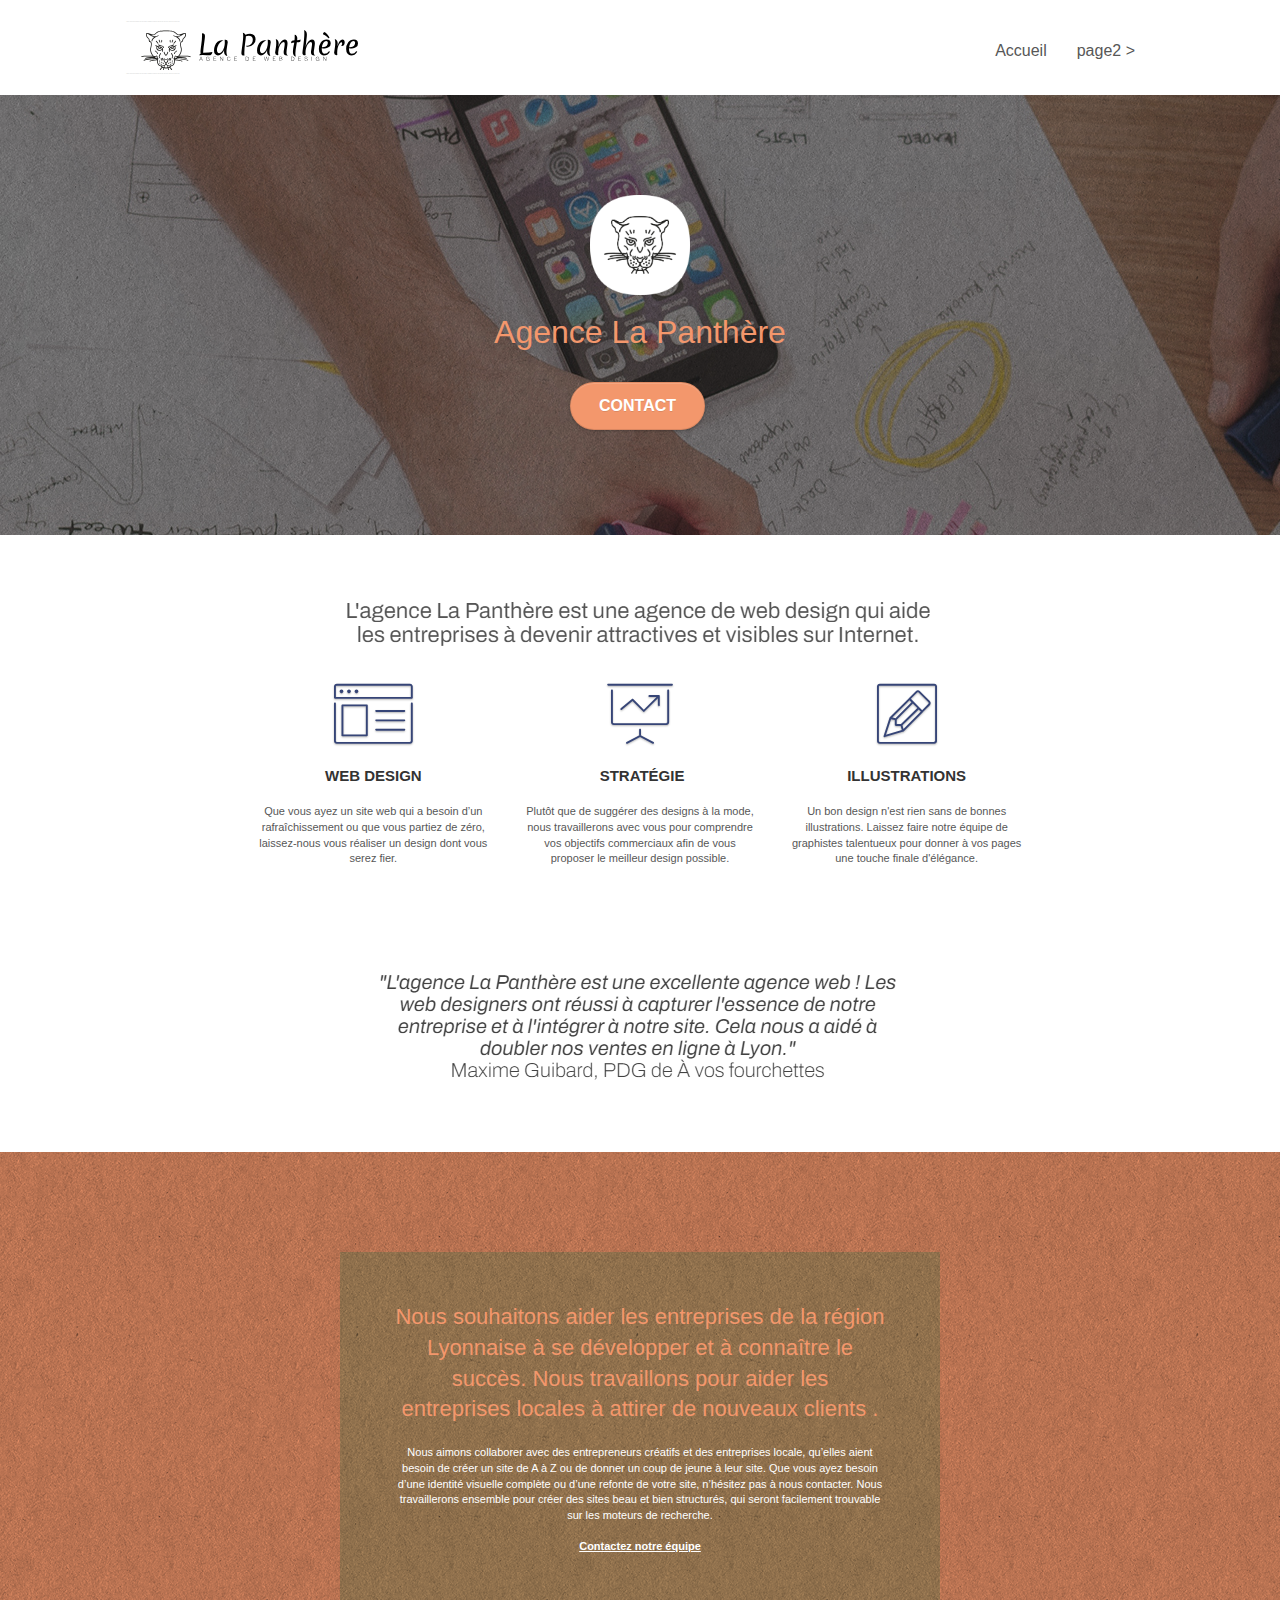
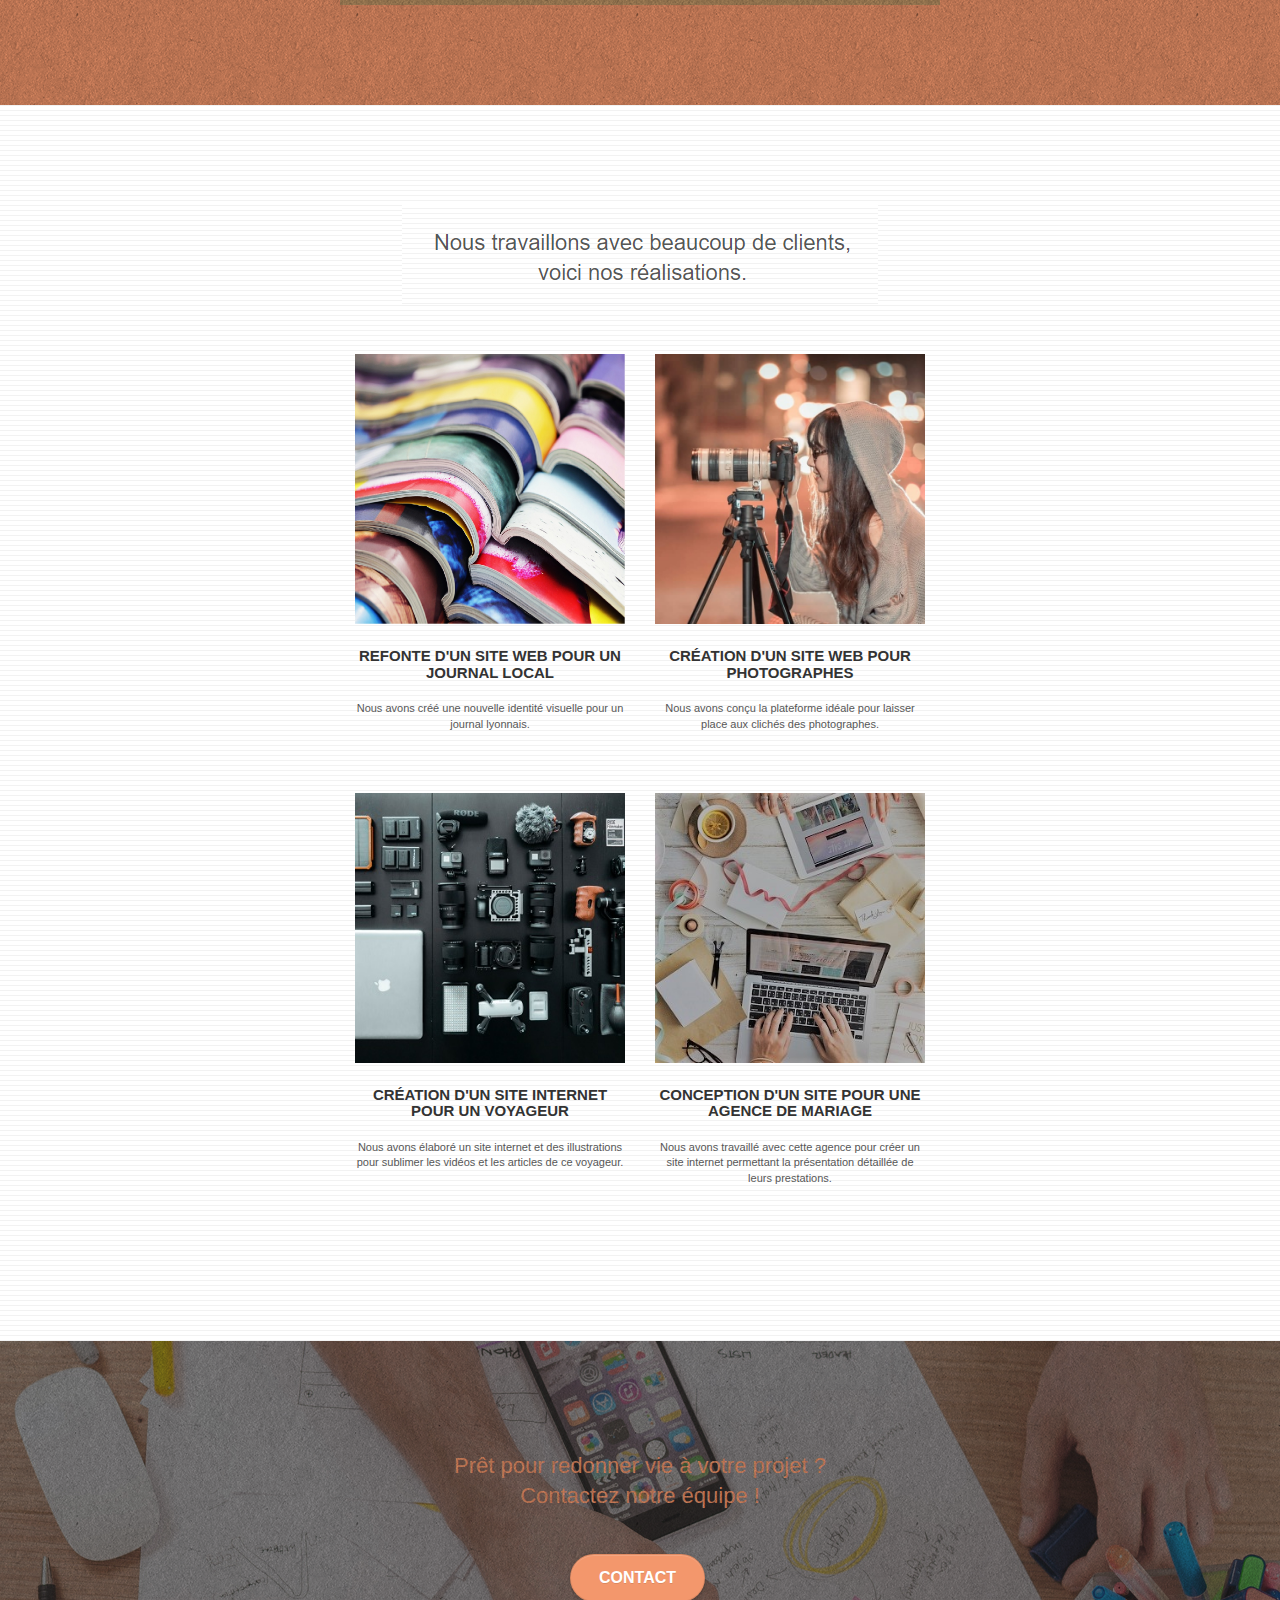
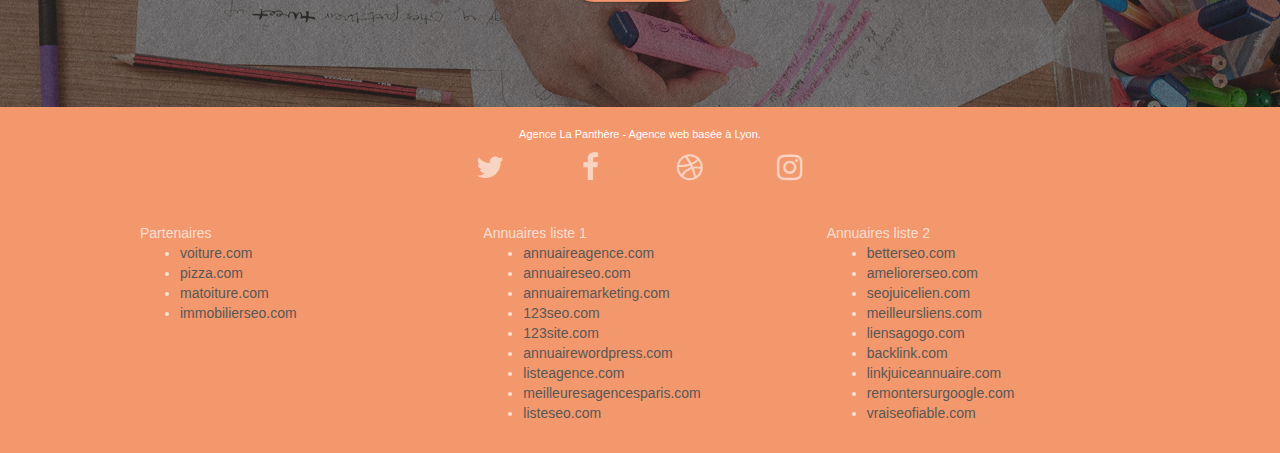
==== index.html @ e2535e60 "first commit" ====
<!doctype html>
<html lang="Default">
<head>
    <meta charset="utf-8">
    <meta name="keywords" content="seo, google, site web, site internet, agence design paris, agence design, agence design,agence design,agence design,agence design,agence design,agence design,agence design,agence design">
    <meta name="description" content="">
    <meta name="viewport" content="width=device-width, initial-scale=1.0, viewport-fit=cover">
    <link rel="shortcut icon" type="image/png" href="favicon.jpg">
    
	<link rel="stylesheet" type="text/css" href="./css/bootstrap.css">
	<link rel="stylesheet" type="text/css" href="style.css">
	<link rel="stylesheet" type="text/css" href="./css/font-awesome.css">
	<link rel="stylesheet" type="text/css" href="./css/et-line.css">
	
    
	<script src="./js/jquery-2.1.0.js"></script>
	<script src="./js/bootstrap.js"></script>
	<script src="./js/blocs.js"></script>
	<script src="./js/jquery.touchSwipe.js" defer></script>
	<script src="./js/gmaps.js"></script>

    <title>.</title>

    
<!-- Analytics -->
 
<!-- Analytics END -->
    
</head>
<body>
<!-- Principal conteneur -->
<div class="page-container">
    
<!-- bloc-0 -->
<div class="bloc bgc-white l-bloc " id="bloc-0">
	<div class="container bloc-sm">

		<nav class="navbar row">
			<div class="navbar-header">
				<div class="keywords" style="color:#cccccc;font-size:1px;">Agence web à paris, stratégie web, web design, illustrations, design de site web, site web, web, internet, site internet, site</div>
				<a class="navbar-brand" href="index.html"><img src="img/agence-la-panthere-monochrome.svg" alt="paris web design logo agence web meilleure agence" height="40" /></a>
				<div class="keywords" style="color:#cccccc;font-size:1px;">Agence web à paris, stratégie web, web design, illustrations, design de site web, site web, web, internet, site internet, site</div>
				<button id="nav-toggle" type="button" class="ui-navbar-toggle navbar-toggle" data-toggle="collapse" data-target=".navbar-1">
					<span class="sr-only">Toggle navigation</span><span class="icon-bar"></span><span class="icon-bar"></span><span class="icon-bar"></span>
				</button>
			</div>
			<div class="collapse navbar-collapse navbar-1 special-dropdown-nav">
				<ul class="site-navigation nav navbar-nav">
					<li>
						<a href="index.html">Accueil</a>
					</li>
					<li>
					</li>
					<li>
						<a href="page2.html">page2 &gt;</a>
					</li>
				</ul>
			</div>
		</nav>
	</div>
</div>
<!-- bloc-0 END -->

<!-- bloc-1-presentation -->
<div class="bloc bgc-dark-slate-blue bg-banniere d-bloc bg-t-edge bloc-bg-texture texture-paper b-parallax" id="bloc-1-hero">
	<div class="container bloc-lg">
		<div class="row tight-width-whitespace">
			<div class="col-sm-12">
				<img src="img/logo.png" class="center-block image-resize-mode" width="100" alt="Agence La Panthère, agence web paris, création logo paris" />
				<h1 class="text-center hero-bloc-text tc-white ">
					Agence La Panthère
				</h1>
				<div class="text-center">
					<a href="page2.html" class="btn btn-lg btn-clean btn-rd cta-hero btn-atomic-tangerine" id="cta-hero">Contact</a>
				</div>
			</div>
		</div>
	</div>
</div>
<!-- bloc-1-presentation END -->

<!-- bloc-2-services -->
<div class="bloc bgc-white l-bloc" id="bloc-2-services">
	<div class="container bloc-md">
		<div class="row">
			<div class="col-sm-12 text-center">
				<img alt="agence web, agence web paris, web design paris, stratégie web" src="img/title.png" />
			</div>
		</div>
		<div class="row voffset-lg med-width-whitespace">
			<div class="col-sm-4">
				<div class="text-center">
					<span class="et-icon-browser sm-shadow icon-dark-slate-blue icons icon-lg"></span>
				</div>
				<h3 class="mg-md text-center">
					Web design
				</h3>
				<p class="text-center ">
					Que vous ayez un site web qui a besoin d&rsquo;un rafraîchissement ou que vous partiez de zéro, laissez-nous vous réaliser un design dont vous serez fier.
				</p>
			</div>
			<div class="col-sm-4">
				<div class="text-center">
					<span class="et-icon-presentation sm-shadow icon-dark-slate-blue icons icon-lg"></span>
				</div>
				<h3 class="mg-md text-center">
					&nbsp;Stratégie
				</h3>
				<p class="text-center ">
					Plutôt que de suggérer des designs à la mode, nous travaillerons avec vous pour comprendre vos objectifs commerciaux afin de vous proposer le meilleur design possible.<br>
				</p>
			</div>
			<div class="col-sm-4">
				<div class="text-center">
					<span class="et-icon-edit sm-shadow icon-dark-slate-blue icons icon-lg"></span>
				</div>
				<h3 class="mg-md text-center">
					Illustrations
				</h3>
				<p class="text-center ">
					Un bon design n'est rien sans de bonnes illustrations. Laissez faire notre équipe de graphistes talentueux pour donner à vos pages une touche finale d'élégance.
				</p>
			</div>
		</div>
		<div class="row voffset-lg voffset">
			<div class="col-xs-12 col-md-8 col-md-offset-2 text-center">
				<img alt="agence web, agence web paris, web design paris, stratégie web" src="img/citation.png" />

			</div>
		</div>
	</div>
</div>
<!-- bloc-2-services END -->

<!-- bloc-3-what-i-do -->
<div class="bloc tc-white bgc-atomic-tangerine bg-presentation d-bloc bloc-bg-texture texture-paper b-parallax" id="bloc-3-what-i-do">
	<div class="container bloc-lg">
		<div class="row tight-width-whitespace black-background">
			<div class="col-sm-12">
				<h2 class="mg-md text-center tc-white">
					Nous souhaitons aider les entreprises de la région Lyonnaise à se développer et à connaître le succès. Nous travaillons pour aider les entreprises locales à attirer de nouveaux clients .<br>
				</h2>
				<p class="text-center white">
					Nous aimons collaborer avec des entrepreneurs créatifs et des entreprises locale, qu’elles aient besoin de créer un site de A à Z ou de donner un coup de jeune à leur site. Que vous ayez besoin d’une identité visuelle complète ou d’une refonte de votre site, n’hésitez pas à nous contacter. Nous travaillerons ensemble pour créer des sites beau et bien structurés, qui seront facilement trouvable sur les moteurs de recherche. <br><br><a class="ltc-white bold-link" href="page2.html">Contactez notre équipe</a><br>
				</p>
			</div>
		</div>
	</div>
</div>
<!-- bloc-3-what-i-do END -->

<!-- bloc-4-portfolio -->
<div class="bloc bgc-white bg-lines-h2-bg bg-repeat l-bloc" id="bloc-4-portfolio">
	<div class="container bloc-lg">
		<div class="row">
			<div class="col-sm-12 text-center">
				<img alt="agence web, agence web paris, web design paris, stratégie web" src="img/title2.png" />
			</div>
		</div>
		<div class="row tight-width-whitespace portfolio-row">
			<div class="col-sm-6">
				<a href="#" data-lightbox="img/1.jpg" data-gallery-id="gallery-1" data-caption="Refonte d'un site web pour un journal local" data-frame="snapshot-lb"><img src="img/1.jpg" alt="paris web design logo agence web meilleure agence et refonte site web journal" class="img-responsive portfolio-thumb" /></a>
				<h3 class="mg-md text-center">
					Refonte d'un site web pour un journal local
				</h3>
				<p class="text-center">
					Nous avons créé une nouvelle identité visuelle pour un journal lyonnais.
				</p>
			</div>
			<div class="col-sm-6">
				<a href="#" data-lightbox="img/2.jpg" data-gallery-id="gallery-1" data-caption="Création d'un site web pour photographes" data-frame="snapshot-lb"><img src="img/2.jpg" class="img-responsive portfolio-thumb" alt="paris web design logo agence web meilleure agence, Création d'un site web pour photographes" /></a>
				<h3 class="mg-md text-center">
					Création d'un site web pour photographes
				</h3>
				<p class="text-center">
					Nous avons conçu la plateforme idéale pour laisser place aux clichés des photographes.
				</p>
			</div>
		</div>
		<div class="row tight-width-whitespace portfolio-row">
			<div class="col-sm-6">
				<a href="#" data-lightbox="img/3.bmp" data-gallery-id="gallery-1" data-caption="Création d'un site internet pour un voyageur" data-frame="snapshot-lb"><img src="img/3.bmp" class="img-responsive portfolio-thumb" alt="paris web design logo agence web meilleure agence, Création d'un site web pour voyageur"/></a>
				<h3 class="mg-md text-center">
					Création d'un site internet pour un voyageur
				</h3>
				<p class="text-center">
					Nous avons élaboré un site internet et des illustrations pour sublimer les vidéos et les articles de ce voyageur.
				</p>
			</div>
			<div class="col-sm-6">
				<a href="#" data-lightbox="img/4.bmp" data-gallery-id="gallery-1" data-caption="Conception d'un site pour une agence de mariage" data-frame="snapshot-lb"><img src="img/4.bmp" class="img-responsive portfolio-thumb" alt="paris web design logo agence web meilleure agence, Création d'un site web pour agence de mariage" /></a>
				<h3 class="mg-md text-center">
					Conception d'un site pour une agence de mariage
				</h3>
				<p class="text-center">
					Nous avons travaillé avec cette agence pour créer un site internet permettant la présentation détaillée de leurs prestations.
				</p>
			</div>
		</div>
	</div>
</div>
<!-- bloc-4-portfolio END -->

<!-- bloc-5-cta -->
<div class="bloc bgc-dark-slate-blue bg-banniere d-bloc bloc-bg-texture texture-paper" id="bloc-5-cta">
	<div class="container bloc-lg">
		<div class="row">
			<h2 class="mg-md text-center tc-white">
				Prêt pour redonner vie à votre projet ?<br>Contactez notre équipe !
			</h2>
			<div class="col-sm-12 text-center">
				<a href="page2.html" class="btn btn-atomic-tangerine btn-clean btn-rd btn-lg cta-hero">Contact</a>
			</div>
		</div>
	</div>
</div>
<!-- bloc-5-cta END -->

<!-- Footer - bloc-8 -->
<div class="bloc bgc-atomic-tangerine d-bloc" id="bloc-8">
	<div class="container bloc-sm">
		<div class="row">
			<div class="col-sm-12">
				<p class="text-center white">
					Agence La Panthère - Agence web basée à Lyon.<br>
				</p>
				<div class="row row-no-gutters social">
					<div class="col-sm-3">
						<div class="text-center">
							<a class="social" href="index.html"><span class="fa fa-twitter icon-md"></span></a>
						</div>
					</div>
					<div class="col-sm-3">
						<div class="text-center">
							<a class="social" href="index.html"><span class="fa fa-facebook icon-md"></span></a>
						</div>
					</div>
					<div class="col-sm-3">
						<div class="text-center">
							<a class="social" href="index.html"><span class="fa fa-dribbble icon-md"></span></a>
						</div>
					</div>
					<div class="col-sm-3">
						<div class="text-center">
							<a class="social" href="index.html"><span class="fa fa-instagram icon-md"></span></a>
						</div>
					</div>
					<div class="keywords" style="color:#F3976C;">Agence web à paris, stratégie web, web design, illustrations, design de site web, site web, web, internet, site internet, site</div>
				</div>
				<div class="row">
					<div class="col-sm-4">
						Partenaires
							<ul>
								<li><a href="voiture.com">voiture.com</a></li>
								<li><a href="pizza.com">pizza.com</a></li>
								<li><a href="matoiture.com">matoiture.com</a></li>
								<li><a href="immobilierseo.com">immobilierseo.com</a></li>
							</ul>		
					</div>
					<div class="col-sm-4">
						Annuaires liste 1
						<ul>
							<li><a href="annuaireagence.com">annuaireagence.com</a></li>
							<li><a href="annuaireseo.com">annuaireseo.com</a></li>
							<li><a href="annuairemarketing.com">annuairemarketing.com</a></li>
							<li><a href="123seoture.com">123seo.com</a></li>
							<li><a href="123site.com">123site.com</a></li>
							<li><a href="annuairewordpress.com">annuairewordpress.com</a></li>
							<li><a href="listeagence.com">listeagence.com</a></li>
							<li><a href="meilleuresagencesparis.com">meilleuresagencesparis.com</a></li>
							<li><a href="listeseo.com">listeseo.com</a></li>
						</ul>
					</div>
					<div class="col-sm-4">
						Annuaires liste 2
						<ul>
							<li><a href="betterseo.com">betterseo.com</a></li>
							<li><a href="ameliorerseo.com">ameliorerseo.com</a></li>
							<li><a href="seojuicelien.com">seojuicelien.com</a></li>
							<li><a href="meilleursliens.com">meilleursliens.com</a></li>
							<li><a href="liensagogo.com">liensagogo.com</a></li>
							<li><a href="backlink.com">backlink.com</a></li>
							<li><a href="linkjuiceannuaire.com">linkjuiceannuaire.com</a></li>
							<li><a href="remontersurgoogle.com">remontersurgoogle.com</a></li>
							<li><a href="vraiseofiable.com">vraiseofiable.com</a></li>
						</ul>
					</div>
				</div>
			</div>
		</div>
	</div>
</div>
<!-- Footer - bloc-8 END -->

</div>
<!-- Principal conteneur END -->
    

</body>
</html>
---- style.css ----
body {
    margin: 0;
    padding: 0;
    background: #FFF;
    overflow-x: hidden;
    -webkit-font-smoothing: antialiased;
    -moz-osx-font-smoothing: grayscale;
}

a,
button {
    transition: all .3s ease-in-out;
    outline: none!important;
}

a:hover {
    text-decoration: none;
    cursor: pointer;
}

#page-loading-blocs-notifaction {
    position: fixed;
    top: 0;
    bottom: 0;
    width: 100%;
    z-index: 100000;
    background: #FFFFFF url("img/pageload-spinner.gif") no-repeat center center;
}

.bloc {
    width: 100%;
    clear: both;
    background: 50% 50% no-repeat;
    padding: 0 50px;
    -webkit-background-size: cover;
    -moz-background-size: cover;
    -o-background-size: cover;
    background-size: cover;
    position: relative;
}

.bloc .container {
    padding-left: 0;
    padding-right: 0;
}

.bloc-lg {
    padding: 100px 50px;
}

.bloc-md {
    padding: 50px;
}

.bloc-sm {
    padding: 20px 50px;
}

.bg-center,
.bg-l-edge,
.bg-r-edge,
.bg-t-edge,
.bg-b-edge,
.bg-tl-edge,
.bg-bl-edge,
.bg-tr-edge,
.bg-br-edge,
.bg-repeat {
    -webkit-background-size: auto!important;
    -moz-background-size: auto!important;
    -o-background-size: auto!important;
    background-size: auto!important;
}

.bg-repeat {
    background: repeat;
}

.bg-t-edge {
    background: top no-repeat;
}

.bloc-bg-texture::before {
    content: "";
    background-size: 2px 2px;
    position: absolute;
    top: 0;
    bottom: 0;
    left: 0;
    right: 0;
}

.texture-paper::before {
    background: url("img/texture-paper.png");
    background-size: 280px 280px;
}

.b-parallax {
    background-attachment: fixed;
}

.d-bloc {
    color: rgba(255, 255, 255, .7);
}

.d-bloc button:hover {
    color: rgba(255, 255, 255, .9);
}

.d-bloc .icon-round,
.d-bloc .icon-square,
.d-bloc .icon-rounded,
.d-bloc .icon-semi-rounded-a,
.d-bloc .icon-semi-rounded-b {
    border-color: rgba(255, 255, 255, .9);
}

.d-bloc .divider-h span {
    border-color: rgba(255, 255, 255, .2);
}

.d-bloc .a-btn,
.d-bloc .navbar a,
.d-bloc .navbar-brand,
.d-bloc a .icon-sm,
.d-bloc a .icon-md,
.d-bloc a .icon-lg,
.d-bloc a .icon-xl,
.d-bloc h1 a,
.d-bloc h2 a,
.d-bloc h3 a,
.d-bloc h4 a,
.d-bloc h5 a,
.d-bloc h6 a,
.d-bloc p a {
    color: rgba(255, 255, 255, .6);
}

.d-bloc .a-btn:hover,
.d-bloc .navbar a:hover,
.d-bloc .navbar-brand:hover,
.d-bloc a:hover .icon-sm,
.d-bloc a:hover .icon-md,
.d-bloc a:hover .icon-lg,
.d-bloc a:hover .icon-xl,
.d-bloc h1 a:hover,
.d-bloc h2 a:hover,
.d-bloc h3 a:hover,
.d-bloc h4 a:hover,
.d-bloc h5 a:hover,
.d-bloc h6 a:hover,
.d-bloc p a:hover {
    color: rgba(255, 255, 255, 1);
}

.d-bloc .navbar-toggle .icon-bar {
    background: rgba(255, 255, 255, 1);
}

.d-bloc .btn-wire,
.d-bloc .btn-wire:hover {
    color: rgba(255, 255, 255, 1);
    border-color: rgba(255, 255, 255, 1);
}

.d-bloc .panel {
    color: rgba(0, 0, 0, .5);
}

.d-bloc .panel button:hover {
    color: rgba(0, 0, 0, .7);
}

.d-bloc .panel icon {
    border-color: rgba(0, 0, 0, .7);
}

.d-bloc .panel .divider-h span {
    border-color: rgba(0, 0, 0, .1);
}

.d-bloc .panel .a-btn {
    color: rgba(0, 0, 0, .6);
}

.d-bloc .panel .a-btn:hover {
    color: rgba(0, 0, 0, 1);
}

.d-bloc .panel .btn-wire,
.d-bloc .panel .btn-wire:hover {
    color: rgba(0, 0, 0, .7);
    border-color: rgba(0, 0, 0, .3);
}

.d-bloc .panel,
.l-bloc {
    color: rgba(0, 0, 0, .5);
}

.d-bloc .panel button:hover,
.l-bloc button:hover {
    color: rgba(0, 0, 0, .7);
}

.l-bloc .icon-round,
.l-bloc .icon-square,
.l-bloc .icon-rounded,
.l-bloc .icon-semi-rounded-a,
.l-bloc .icon-semi-rounded-b {
    border-color: rgba(0, 0, 0, .7);
}

.d-bloc .panel .divider-h span,
.l-bloc .divider-h span {
    border-color: rgba(0, 0, 0, .1);
}

.d-bloc .panel .a-btn,
.l-bloc .a-btn,
.l-bloc .navbar a,
.l-bloc .navbar-brand,
.l-bloc a .icon-sm,
.l-bloc a .icon-md,
.l-bloc a .icon-lg,
.l-bloc a .icon-xl,
.l-bloc h1 a,
.l-bloc h2 a,
.l-bloc h3 a,
.l-bloc h4 a,
.l-bloc h5 a,
.l-bloc h6 a,
.l-bloc p a {
    color: rgba(0, 0, 0, .6);
}

.d-bloc .panel .a-btn:hover,
.l-bloc .a-btn:hover,
.l-bloc .navbar a:hover,
.l-bloc .navbar-brand:hover,
.l-bloc a:hover .icon-sm,
.l-bloc a:hover .icon-md,
.l-bloc a:hover .icon-lg,
.l-bloc a:hover .icon-xl,
.l-bloc h1 a:hover,
.l-bloc h2 a:hover,
.l-bloc h3 a:hover,
.l-bloc h4 a:hover,
.l-bloc h5 a:hover,
.l-bloc h6 a:hover,
.l-bloc p a:hover {
    color: rgba(0, 0, 0, 1);
}

.l-bloc .navbar-toggle .icon-bar {
    color: rgba(0, 0, 0, .6);
}

.d-bloc .panel .btn-wire,
.d-bloc .panel .btn-wire:hover,
.l-bloc .btn-wire,
.l-bloc .btn-wire:hover {
    color: rgba(0, 0, 0, .7);
    border-color: rgba(0, 0, 0, .3);
}

.voffset {
    margin-top: 30px;
}

.voffset-lg {
    margin-top: 80px;
}

.row-no-gutters {
    margin-right: 0;
    margin-left: 0;
}

.row.row-no-gutters > [class^="col-"],
.row.row-no-gutters > [class*=" col-"] {
    padding-right: 0;
    padding-left: 0;
}

#bloc-1-hero h1 {
    font-size: 32px;
}

.navbar {
    margin-bottom: 0;
    z-index: 1;
}

.navbar-brand {
    height: auto;
    padding: 3px 15px;
    font-size: 25px;
    font-weight: normal;
    font-weight: 600;
    line-height: 44px;
}

.navbar-brand img {
    max-height: 200px;
    margin: 0 5px 0 0;
    display: inline;
}

.navbar-brand img[src$=svg] {
    min-width: 100px;
}

.nav-center .navbar-brand img {
    margin: 0;
}

.navbar .nav {
    padding-top: 2px;
    margin-right: -16px;
    float: right;
    z-index: 1;
}

.nav > li {
    float: left;
    margin-top: 4px;
    font-size: 16px;
}

.navbar-nav .open .dropdown-menu > li > a {
    text-align: inherit;
}

.nav > li a:hover,
.nav > li a:focus {
    background: transparent;
}

.navbar-toggle {
    margin: 10px 10px 0 0;
    border: 0px;
}

.navbar-toggle:hover {
    background: transparent!important;
}

.navbar-toggle .icon-bar {
    background-color: rgba(0, 0, 0, .5);
    width: 26px;
}

.nav-invert .navbar .nav {
    float: left;
}

.nav-invert .navbar-header,
.nav-invert .navbar-brand {
    float: right;
    position: relative;
    z-index: 2;
}

@media (min-width: 768px) {
    .site-navigation {
        position: absolute;
        top: 50%;
        right: 20px;
        transform: translate(0, -50%);
        -webkit-transform: translateY(-50%);
    }
    .nav > li .dropdown-menu a,
    .nav > li .dropdown-menu a:hover {
        color: #484848;
    }
    .nav-invert .site-navigation {
        left: 0;
        right: 0;
    }
    .nav-center {
        text-align: center;
    }
    .nav-center .navbar-header {
        width: 100%;
    }
    .nav-center .navbar-header,
    .nav-center .navbar-brand,
    .nav-center .nav > li {
        float: none;
        display: inline-block;
    }
    .nav-center .site-navigation {
        position: relative;
        width: 100%;
        right: 0;
        margin-right: 0px;
        margin-top: 20px;
    }
    .nav-center.mini-nav .navbar-toggle {
        float: none;
        margin: 10px auto 0;
    }
}

.nav > li > .dropdown a {
    background: none!important;
    display: block;
    padding: 14px 15px;
}

nav .caret {
    margin: 0 5px;
}

.dropdown-menu .dropdown-menu {
    top: -8px;
    left: 100%;
}

.dropdown-menu .dropmenu-flow-right {
    top: 100%;
    left: 0;
    margin-left: -1px;
    border-top-left-radius: 0;
    border-top-right-radius: 0;
}

.dropdown-menu .dropdown span {
    border: 4px solid black;
    border-top-color: transparent;
    border-right-color: transparent;
    border-bottom-color: transparent;
    margin: 6px -5px 0 0!important;
    float: right;
}

.mg-md {
    margin-top: 10px;
    margin-bottom: 20px;
}

.mg-lg {
    margin-top: 10px;
    margin-bottom: 40px;
}

.btn {
    margin: 0 5px 5px 0;
}

.btn.pull-right {
    margin: 0 0 5px 5px;
}

.btn-d,
.btn-d:hover,
.btn-d:focus {
    color: #FFF;
    background: rgba(0, 0, 0, .3);
}

button {
    outline: none!important;
}

.btn-rd {
    border-radius: 40px;
}

.btn-clean {
    border: 1px solid rgba(0, 0, 0, .08);
    border-bottom-color: rgba(0, 0, 0, .1);
    text-shadow: 0 1px 0 rgba(0, 0, 1, .1);
    box-shadow: 0 1px 3px rgba(0, 0, 1, .25), inset 0 1px 0 0 rgba(255, 255, 255, .15);
}

.icon-md {
    font-size: 30px!important;
}

.icon-lg {
    font-size: 60px!important;
}

.sm-shadow {
    text-shadow: 0 1px 2px rgba(0, 0, 0, .3);
}

.panel-sq,
.panel-sq .panel-heading,
.panel-sq .panel-footer {
    border-radius: 0;
}

.panel-rd {
    border-radius: 30px;
}

.panel-rd .panel-heading {
    border-radius: 29px 29px 0 0;
}

.panel-rd .panel-footer {
    border-radius: 0 0 29px 29px;
}

.form-control {
    border-color: rgba(0, 0, 0, .1);
    box-shadow: none;
}

.scrollToTop {
    width: 40px;
    height: 40px;
    position: fixed;
    bottom: 20px;
    right: 20px;
    opacity: 0;
    z-index: 500;
    transition: all .3s ease-in-out;
}

.scrollToTop span {
    margin-top: 6px;
}

.showScrollTop {
    font-size: 14px;
    opacity: 1;
}

a[data-lightbox] {
    position: relative;
    display: block;
    text-align: center;
}

a[data-lightbox]:hover::before {
    content: "+";
    font-family: "HelveticaNeue-Light", "Helvetica Neue Light", "Helvetica Neue", Helvetica, Arial;
    font-size: 32px;
    width: 50px;
    height: 50px;
    margin-left: -25px;
    border-radius: 50%;
    background: rgba(0, 0, 0, .6);
    color: #FFF;
    font-weight: 100;
    z-index: 1;
    position: absolute;
    top: 50%;
    transform: translateY(-50%);
    -webkit-transform: translateY(-50%);
}

a[data-lightbox]:hover img {
    opacity: 0.6;
    -webkit-animation-fill-mode: none;
    animation-fill-mode: none;
}

#lightbox-modal {
    display: flex;
    align-items: center;
}

#lightbox-modal .modal-dialog {
    width: 90%;
    max-width: 900px;
    margin: 0 auto 0;
}

#lightbox-modal .modal-dialog img {
    max-height: 90vh;
    margin: 0 auto;
}

.lightbox-caption {
    padding: 20px;
    color: #FFF;
    background: rgba(0, 0, 0, .5);
    position: absolute;
    left: 15px;
    right: 15px;
    bottom: 5px;
}

.close-lightbox {
    color: #FFF;
    font-size: 30px;
    position: absolute;
    top: 20px;
    right: 20px;
    z-index: 20;
    background: rgba(0, 0, 0, .5);
    border: none;
    line-height: 30px;
    padding: 0 9px 5px;
    opacity: 0.3;
}

.close-lightbox:hover,
.next-lightbox:hover,
.prev-lightbox:hover {
    opacity: 1.0;
    color: #FFF;
}

.next-lightbox,
.prev-lightbox {
    font-size: 20px;
    color: rgba(255, 255, 255, .9);
    background: rgba(0, 0, 0, .5);
    transition: all .2s ease-in-out;
    position: absolute;
    top: 45%;
    z-index: 1;
    opacity: 0.4;
}

.next-lightbox {
    padding: 6px 8px 1px 13px;
    right: 25px;
}

.prev-lightbox {
    padding: 6px 13px 1px 10px;
    left: 25px;
}

.snapshot-lb .modal-body {
    padding-bottom: 45px;
}

.snapshot-lb .lightbox-caption {
    padding: 0;
    color: rgba(0, 0, 0, .5);
    background: none;
}

h1,
h2,
h3,
h4,
h5,
h6,
p,
label,
.btn,
a {
    font-family: "helvetica";
    font-weight: 400;
    color: #575757!important;
}

.container {
    max-width: 1000px;
}

.hero-bloc-text {
    font-size: 38px;
}

.hero-bloc-text-sub {
    font-size: 36px;
}

.statement-bloc-text {
    line-height: 26px;
    font-style: italic;
    font-size: 20px;
    text-align: center;
    font-weight: lighter;
    max-width: 520px;
    margin: auto auto auto auto;
}

p {
    font-size: 11px;
}

.tight-width-whitespace {
    max-width: 600px;
    margin: auto auto auto auto;
}

.h1 {
    font-size: 20px;
    font-family: "Open Sans";
}

.cta-hero {
    margin-top: 22px;
    color: #FFFFFF!important;
    text-transform: uppercase;
    padding: 12px 28px 12px 28px;
    font-size: 16px;
    font-weight: 700;
}

.social {
    max-width: 400px;
    margin: auto auto auto auto;
}

h2 {
    font-size: 22px;
    line-height: 1.4em;
}

h3 {
    font-size: 15px;
    text-transform: uppercase;
    font-weight: 700;
    color: #333333!important;
}

.med-width-whitespace {
    max-width: 800px;
    margin: auto auto auto auto;
    box-shadow: 0px 0px 0px #000000;
}

h1 {
    color: #333333!important;
}

h4 {
    color: #333333!important;
}

.icons {
    margin-bottom: 14px;
    margin-top: 24px;
}

.white {
    color: #FFFFFF!important;
}

.portfolio-thumb {
    margin-bottom: 24px;
}

.portfolio-row {
    margin-bottom: 44px;
    margin-top: 50px;
}

.avatar {
    box-shadow: 0px 4px 9px rgba(0, 0, 0, 0.3);
}

.black-background {
    background-color: rgba(165, 147, 99, 0.7);
    padding: 40px 40px 40px 40px;
}

.bold-link {
    font-weight: 900;
    text-decoration: underline!important;
}

.bgc-white {
    background-color: #FFFFFF;
}

.bgc-dark-slate-blue {
    background-color: #364577;
}

.bgc-atomic-tangerine {
    background-color: #F3976C;
}

.tc-white {
    color: #F3976C!important;
}

.btn-atomic-tangerine {
    background: #F3976C;
    color: #FFFFFF!important;
}

.btn-atomic-tangerine:hover {
    background: #c27956!important;
    color: #FFFFFF!important;
}

.ltc-white {
    color: #FFFFFF!important;
}

.ltc-white:hover {
    color: #cccccc!important;
}

.ltc-atomic-tangerine {
    color: #F3976C!important;
}

.ltc-atomic-tangerine:hover {
    color: #c27956!important;
}

.icon-dark-slate-blue {
    color: #364577!important;
    border-color: #364577!important;
}

.bg-dots-bg {
    background-image: url("img/dots-bg.png");
}

.bg-lines-h2-bg {
    background-image: url("img/lines-h2-bg.png");
}

.bg-banniere {
    background-image: url("img/agence-la-panthere.jpg");
}

.bg-presentation {
    background-image: url("img/image-de-presentation.bmp");
}

@media (max-width: 1024px) {
    .bloc {
        padding-left: 20px;
        padding-right: 20px;
    }
    .bloc.full-width-bloc,
    .bloc-tile-2.full-width-bloc .container,
    .bloc-tile-3.full-width-bloc .container,
    .bloc-tile-4.full-width-bloc .container {
        padding-left: 0;
        padding-right: 0;
    }
}

@media (max-width: 992px) and (min-width: 768px) {
    .navbar .nav {
        max-width: 80%
    }
    .nav-center.navbar .nav {
        max-width: 100%
    }
}

@media only screen and (min-device-width: 768px) and (max-device-width: 1024px) and (orientation: landscape) {
    .b-parallax {
        background-attachment: scroll;
    }
}

@media only screen and (min-device-width: 1024px) and (max-device-width: 1366px) and (-webkit-min-device-pixel-ratio: 1.5) {
    .b-parallax {
        background-attachment: scroll;
    }
}

@media (max-width: 991px) {
    .container {
        width: 100%;
    }
    .b-parallax {
        background-attachment: scroll;
    }
    .page-container,
    #hero-bloc {
        overflow-x: hidden;
        position: relative;
    }
    .bloc {
        padding-left: constant(safe-area-inset-left);
        padding-right: constant(safe-area-inset-right);
    }
    .bloc-group,
    .bloc-group .bloc {
        display: block;
        width: 100%;
    }
    .bloc-fill-screen .fill-bloc-top-edge,
    .bloc-fill-screen .fill-bloc-bottom-edge {
        padding: 0 20px;
        padding-left: constant(safe-area-inset-left);
        padding-right: constant(safe-area-inset-right);
    }
}

@media (max-width: 767px) {
    .page-container {
        overflow-x: hidden;
        position: relative;
    }
    h1,
    h2,
    h3,
    h4,
    h5,
    h6,
    p,
    #disqus_thread {
        padding-left: 10px!important;
        padding-right: 10px!important;
    }
    .b-parallax {
        background-attachment: scroll;
    }
    .navbar .nav {
        padding-top: 0;
        border-top: 1px solid rgba(0, 0, 0, .2);
        float: none!important;
    }
    .navbar.row {
        margin-left: 0;
        margin-right: 0;
    }
    .site-navigation {
        position: inherit;
        transform: none;
        -webkit-transform: none;
        -ms-transform: none;
    }
    .nav > li {
        margin-top: 0;
        border-bottom: 1px solid rgba(0, 0, 0, .1);
        background: rgba(0, 0, 0, .05);
        text-align: left;
        padding-left: 15px;
        width: 100%;
    }
    .nav > li:hover {
        background: rgba(0, 0, 0, .08);
    }
    .dropdown .dropdown a .caret {
        float: none;
        margin: 5px 0 0 10px!important;
        border: 4px solid black;
        border-bottom-color: transparent;
        border-right-color: transparent;
        border-left-color: transparent;
    }
    #hero-bloc .navbar .nav {
        background: rgba(0, 0, 0, .8);
    }
    #hero-bloc .navbar .nav a {
        color: rgba(255, 255, 255, .6);
    }
    .hero {
        padding: 50px 0;
    }
    .hero-nav {
        left: -1px;
        right: -1px;
    }
    .navbar-collapse {
        padding: 0;
        overflow-x: hidden;
        -webkit-box-shadow: none;
        box-shadow: none;
    }
    .navbar-brand img {
        max-height: 40px;
        width: auto;
    }
    .nav-invert .navbar-header {
        float: none;
        width: 100%;
    }
    .nav-invert .navbar-toggle {
        float: left;
        margin-left: 10px;
    }
    .bloc {
        padding-left: 0;
        padding-right: 0;
    }
    .bloc-xxl,
    .bloc-xl,
    .bloc-lg {
        padding: 40px 0;
    }
    .bloc-sm,
    .bloc-md {
        padding-left: 0;
        padding-right: 0;
    }
    .bloc-tile-2 .container,
    .bloc-tile-3 .container,
    .bloc-tile-4 .container,
    .bloc-fill-screen .fill-bloc-top-edge,
    .bloc-fill-screen .fill-bloc-bottom-edge {
        padding-left: 0;
        padding-right: 0;
    }
    .a-block {
        padding: 0 10px;
    }
    .btn-dwn {
        display: none;
    }
    .voffset {
        margin-top: 5px;
    }
    .voffset-md {
        margin-top: 20px;
    }
    .voffset-lg {
        margin-top: 30px;
    }
    form {
        padding: 5px;
    }
    .close-lightbox {
        display: inline-block;
    }
    .blocsapp-device-iphone5 {
        background-size: 216px 425px;
        padding-top: 60px;
        width: 216px;
        height: 425px;
    }
    .blocsapp-device-iphone5 img {
        width: 180px;
        height: 320px;
    }
}

@media (max-width: 400px) {
    .bloc {
        padding-left: 0;
        padding-right: 0;
    }
}

@media (max-width: 767px) {
    .bloc-mob-center-text {
        text-align: center;
    }
}
---- css/et-line.css ----
@font-face {
    font-family: et-line;
    src: url(../fonts/et-line.eot);
    src: url(../fonts/et-line.eot?#iefix) format('embedded-opentype'), url(../fonts/et-line.woff) format('woff'), url(../fonts/et-line.ttf) format('truetype'), url(../fonts/et-line.svg#et-line) format('svg');
    font-weight: 400;
    font-style: normal
}

.et-icon-adjustments,
.et-icon-alarmclock,
.et-icon-anchor,
.et-icon-aperture,
.et-icon-attachment,
.et-icon-bargraph,
.et-icon-basket,
.et-icon-beaker,
.et-icon-bike,
.et-icon-book-open,
.et-icon-briefcase,
.et-icon-browser,
.et-icon-calendar,
.et-icon-camera,
.et-icon-caution,
.et-icon-chat,
.et-icon-circle-compass,
.et-icon-clipboard,
.et-icon-clock,
.et-icon-cloud,
.et-icon-compass,
.et-icon-desktop,
.et-icon-dial,
.et-icon-document,
.et-icon-documents,
.et-icon-download,
.et-icon-dribbble,
.et-icon-edit,
.et-icon-envelope,
.et-icon-expand,
.et-icon-facebook,
.et-icon-flag,
.et-icon-focus,
.et-icon-gears,
.et-icon-genius,
.et-icon-gift,
.et-icon-global,
.et-icon-globe,
.et-icon-googleplus,
.et-icon-grid,
.et-icon-happy,
.et-icon-hazardous,
.et-icon-heart,
.et-icon-hotairballoon,
.et-icon-hourglass,
.et-icon-key,
.et-icon-laptop,
.et-icon-layers,
.et-icon-lifesaver,
.et-icon-lightbulb,
.et-icon-linegraph,
.et-icon-linkedin,
.et-icon-lock,
.et-icon-magnifying-glass,
.et-icon-map,
.et-icon-map-pin,
.et-icon-megaphone,
.et-icon-mic,
.et-icon-mobile,
.et-icon-newspaper,
.et-icon-notebook,
.et-icon-paintbrush,
.et-icon-paperclip,
.et-icon-pencil,
.et-icon-phone,
.et-icon-picture,
.et-icon-pictures,
.et-icon-piechart,
.et-icon-presentation,
.et-icon-pricetags,
.et-icon-printer,
.et-icon-profile-female,
.et-icon-profile-male,
.et-icon-puzzle,
.et-icon-quote,
.et-icon-recycle,
.et-icon-refresh,
.et-icon-ribbon,
.et-icon-rss,
.et-icon-sad,
.et-icon-scissors,
.et-icon-scope,
.et-icon-search,
.et-icon-shield,
.et-icon-speedometer,
.et-icon-strategy,
.et-icon-streetsign,
.et-icon-tablet,
.et-icon-target,
.et-icon-telescope,
.et-icon-toolbox,
.et-icon-tools,
.et-icon-tools-2,
.et-icon-trophy,
.et-icon-tumblr,
.et-icon-twitter,
.et-icon-upload,
.et-icon-video,
.et-icon-wallet,
.et-icon-wine {
    font-family: et-line;
    speak: none;
    font-style: normal;
    font-weight: 400;
    font-variant: normal;
    text-transform: none;
    line-height: 1;
    -webkit-font-smoothing: antialiased;
    -moz-osx-font-smoothing: grayscale;
    display: inline-block
}

.et-icon-mobile:before {
    content: "\e000"
}

.et-icon-laptop:before {
    content: "\e001"
}

.et-icon-desktop:before {
    content: "\e002"
}

.et-icon-tablet:before {
    content: "\e003"
}

.et-icon-phone:before {
    content: "\e004"
}

.et-icon-document:before {
    content: "\e005"
}

.et-icon-documents:before {
    content: "\e006"
}

.et-icon-search:before {
    content: "\e007"
}

.et-icon-clipboard:before {
    content: "\e008"
}

.et-icon-newspaper:before {
    content: "\e009"
}

.et-icon-notebook:before {
    content: "\e00a"
}

.et-icon-book-open:before {
    content: "\e00b"
}

.et-icon-browser:before {
    content: "\e00c"
}

.et-icon-calendar:before {
    content: "\e00d"
}

.et-icon-presentation:before {
    content: "\e00e"
}

.et-icon-picture:before {
    content: "\e00f"
}

.et-icon-pictures:before {
    content: "\e010"
}

.et-icon-video:before {
    content: "\e011"
}

.et-icon-camera:before {
    content: "\e012"
}

.et-icon-printer:before {
    content: "\e013"
}

.et-icon-toolbox:before {
    content: "\e014"
}

.et-icon-briefcase:before {
    content: "\e015"
}

.et-icon-wallet:before {
    content: "\e016"
}

.et-icon-gift:before {
    content: "\e017"
}

.et-icon-bargraph:before {
    content: "\e018"
}

.et-icon-grid:before {
    content: "\e019"
}

.et-icon-expand:before {
    content: "\e01a"
}

.et-icon-focus:before {
    content: "\e01b"
}

.et-icon-edit:before {
    content: "\e01c"
}

.et-icon-adjustments:before {
    content: "\e01d"
}

.et-icon-ribbon:before {
    content: "\e01e"
}

.et-icon-hourglass:before {
    content: "\e01f"
}

.et-icon-lock:before {
    content: "\e020"
}

.et-icon-megaphone:before {
    content: "\e021"
}

.et-icon-shield:before {
    content: "\e022"
}

.et-icon-trophy:before {
    content: "\e023"
}

.et-icon-flag:before {
    content: "\e024"
}

.et-icon-map:before {
    content: "\e025"
}

.et-icon-puzzle:before {
    content: "\e026"
}

.et-icon-basket:before {
    content: "\e027"
}

.et-icon-envelope:before {
    content: "\e028"
}

.et-icon-streetsign:before {
    content: "\e029"
}

.et-icon-telescope:before {
    content: "\e02a"
}

.et-icon-gears:before {
    content: "\e02b"
}

.et-icon-key:before {
    content: "\e02c"
}

.et-icon-paperclip:before {
    content: "\e02d"
}

.et-icon-attachment:before {
    content: "\e02e"
}

.et-icon-pricetags:before {
    content: "\e02f"
}

.et-icon-lightbulb:before {
    content: "\e030"
}

.et-icon-layers:before {
    content: "\e031"
}

.et-icon-pencil:before {
    content: "\e032"
}

.et-icon-tools:before {
    content: "\e033"
}

.et-icon-tools-2:before {
    content: "\e034"
}

.et-icon-scissors:before {
    content: "\e035"
}

.et-icon-paintbrush:before {
    content: "\e036"
}

.et-icon-magnifying-glass:before {
    content: "\e037"
}

.et-icon-circle-compass:before {
    content: "\e038"
}

.et-icon-linegraph:before {
    content: "\e039"
}

.et-icon-mic:before {
    content: "\e03a"
}

.et-icon-strategy:before {
    content: "\e03b"
}

.et-icon-beaker:before {
    content: "\e03c"
}

.et-icon-caution:before {
    content: "\e03d"
}

.et-icon-recycle:before {
    content: "\e03e"
}

.et-icon-anchor:before {
    content: "\e03f"
}

.et-icon-profile-male:before {
    content: "\e040"
}

.et-icon-profile-female:before {
    content: "\e041"
}

.et-icon-bike:before {
    content: "\e042"
}

.et-icon-wine:before {
    content: "\e043"
}

.et-icon-hotairballoon:before {
    content: "\e044"
}

.et-icon-globe:before {
    content: "\e045"
}

.et-icon-genius:before {
    content: "\e046"
}

.et-icon-map-pin:before {
    content: "\e047"
}

.et-icon-dial:before {
    content: "\e048"
}

.et-icon-chat:before {
    content: "\e049"
}

.et-icon-heart:before {
    content: "\e04a"
}

.et-icon-cloud:before {
    content: "\e04b"
}

.et-icon-upload:before {
    content: "\e04c"
}

.et-icon-download:before {
    content: "\e04d"
}

.et-icon-target:before {
    content: "\e04e"
}

.et-icon-hazardous:before {
    content: "\e04f"
}

.et-icon-piechart:before {
    content: "\e050"
}

.et-icon-speedometer:before {
    content: "\e051"
}

.et-icon-global:before {
    content: "\e052"
}

.et-icon-compass:before {
    content: "\e053"
}

.et-icon-lifesaver:before {
    content: "\e054"
}

.et-icon-clock:before {
    content: "\e055"
}

.et-icon-aperture:before {
    content: "\e056"
}

.et-icon-quote:before {
    content: "\e057"
}

.et-icon-scope:before {
    content: "\e058"
}

.et-icon-alarmclock:before {
    content: "\e059"
}

.et-icon-refresh:before {
    content: "\e05a"
}

.et-icon-happy:before {
    content: "\e05b"
}

.et-icon-sad:before {
    content: "\e05c"
}

.et-icon-facebook:before {
    content: "\e05d"
}

.et-icon-twitter:before {
    content: "\e05e"
}

.et-icon-googleplus:before {
    content: "\e05f"
}

.et-icon-rss:before {
    content: "\e060"
}

.et-icon-tumblr:before {
    content: "\e061"
}

.et-icon-linkedin:before {
    content: "\e062"
}

.et-icon-dribbble:before {
    content: "\e063"
}
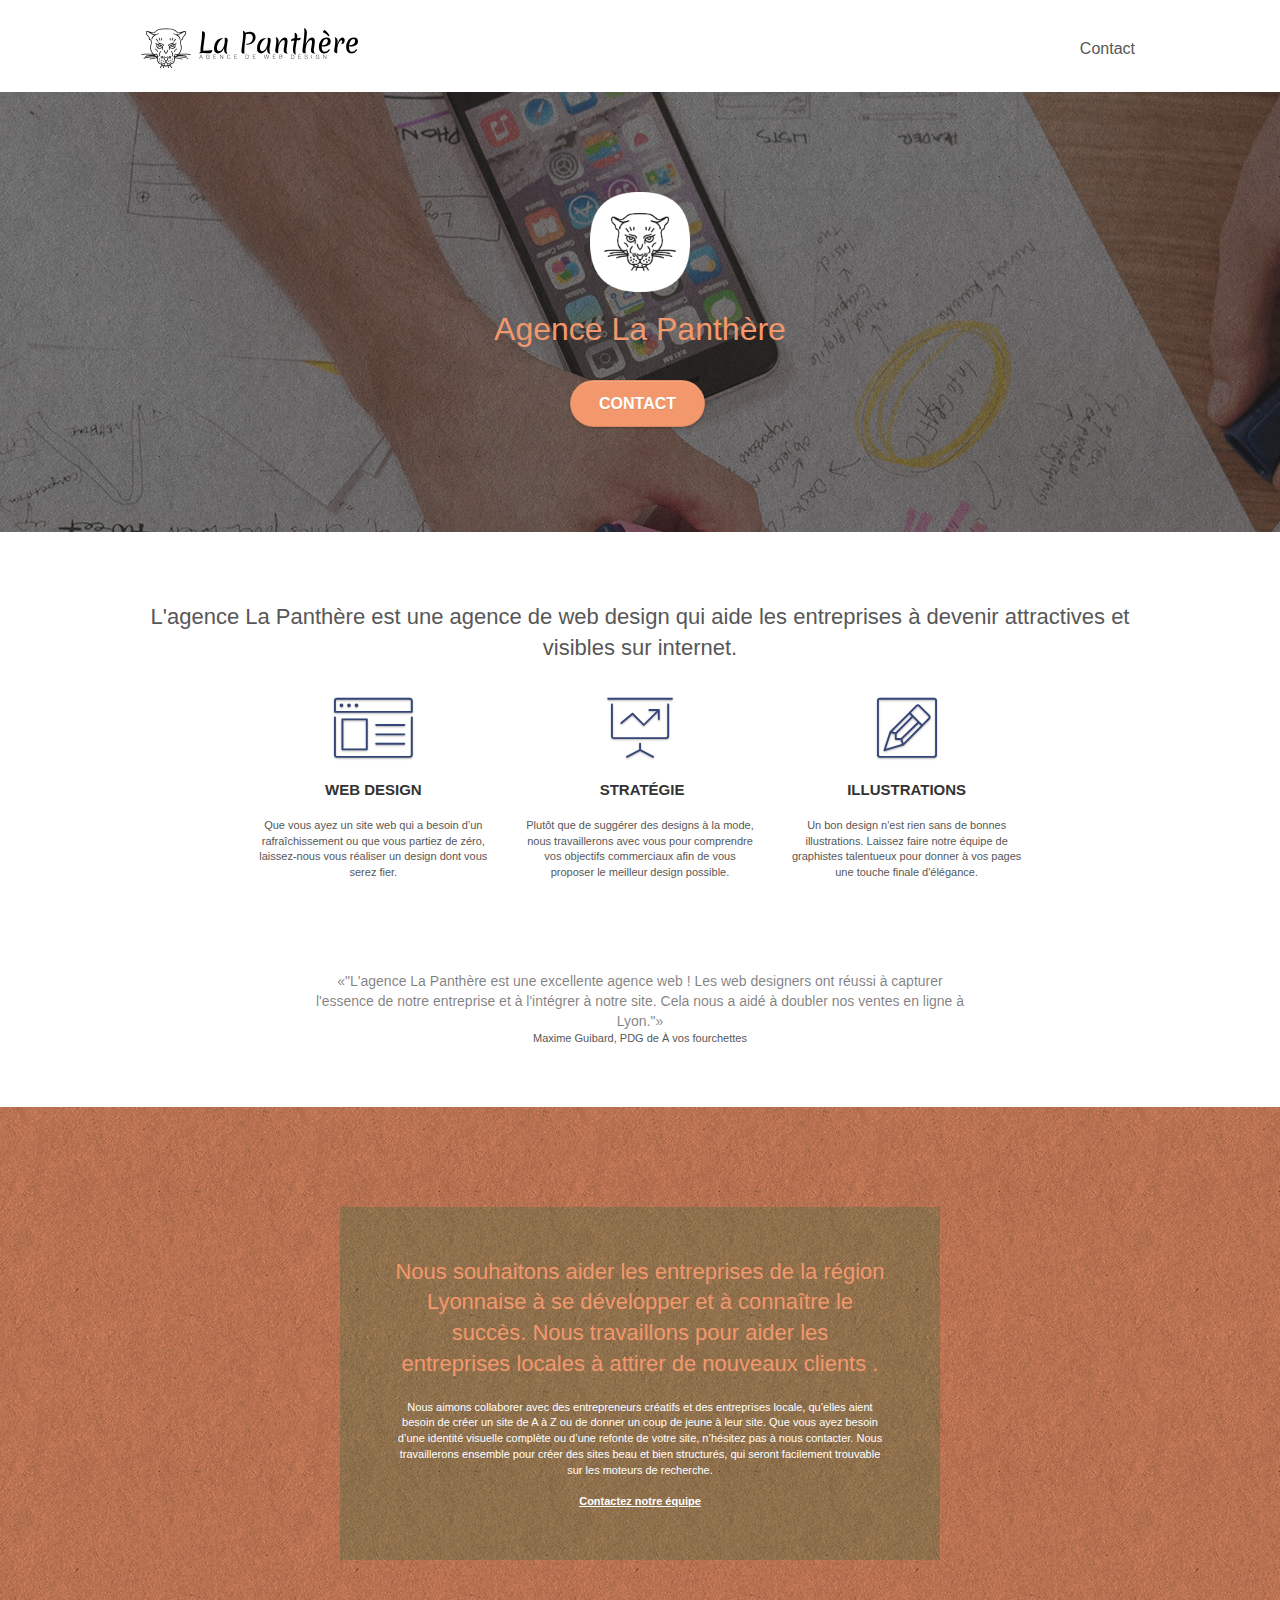
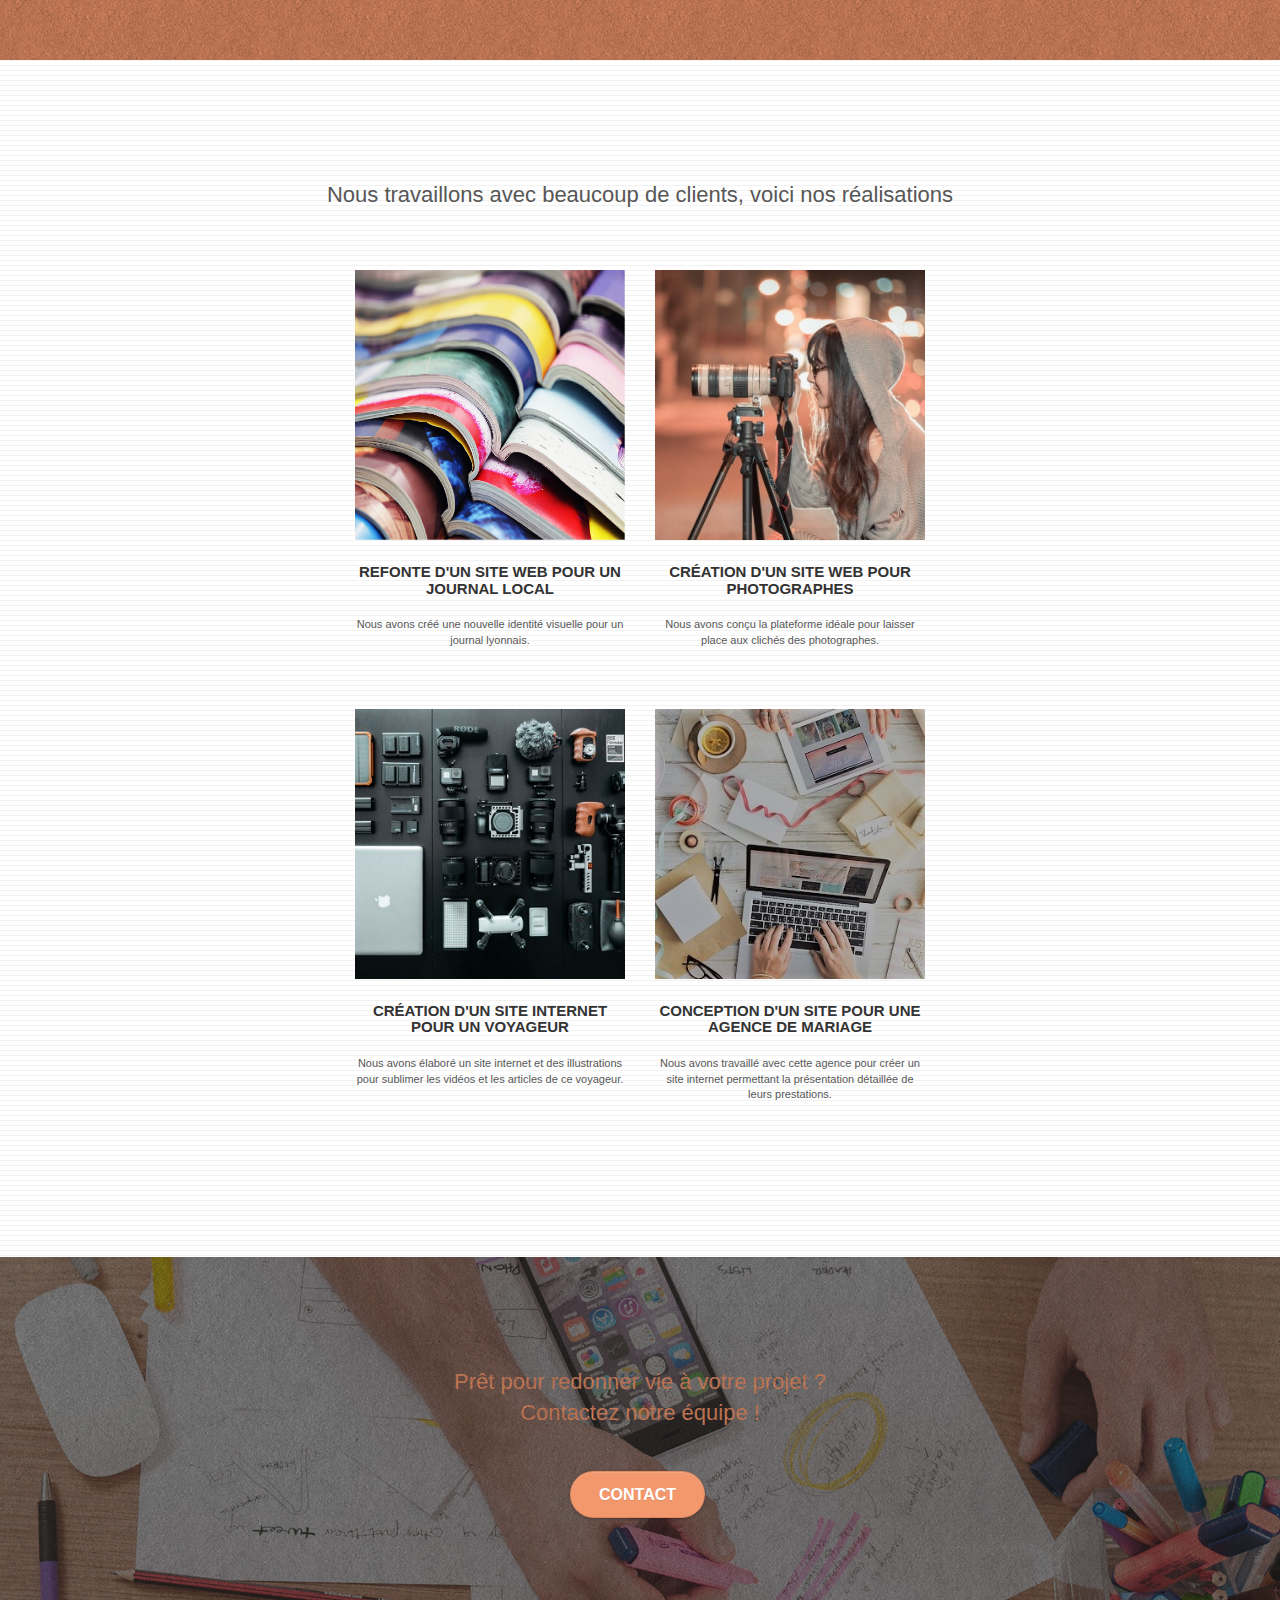
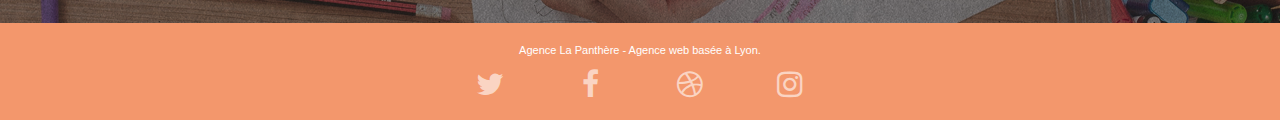
==== commit 163887dc: "Corrections SEO Part 1" ====
--- a/index.html
+++ b/index.html
@@ -1,9 +1,8 @@
 <!doctype html>
-<html lang="Default">
+<html lang="fr">
 <head>
     <meta charset="utf-8">
-    <meta name="keywords" content="seo, google, site web, site internet, agence design paris, agence design, agence design,agence design,agence design,agence design,agence design,agence design,agence design,agence design">
-    <meta name="description" content="">
+    <meta name="description" content="L'agence La Panthère est une excellente agence de web design qui aide les entreprises à devenir attractives et visibles sur internet. Elle vous accompagne en web design, stratégie et illustrations. ">
     <meta name="viewport" content="width=device-width, initial-scale=1.0, viewport-fit=cover">
     <link rel="shortcut icon" type="image/png" href="favicon.jpg">
     
@@ -19,7 +18,7 @@
 	<script src="./js/jquery.touchSwipe.js" defer></script>
 	<script src="./js/gmaps.js"></script>
 
-    <title>.</title>
+    <title>La Panthère - Entreprise Webdesign à Lyon</title>
 
     
 <!-- Analytics -->
@@ -31,15 +30,12 @@
 <!-- Principal conteneur -->
 <div class="page-container">
     
-<!-- bloc-0 -->
-<div class="bloc bgc-white l-bloc " id="bloc-0">
+<!-- Header -->
+<header class="bloc bgc-white l-bloc " id="bloc-0">
 	<div class="container bloc-sm">
-
 		<nav class="navbar row">
 			<div class="navbar-header">
-				<div class="keywords" style="color:#cccccc;font-size:1px;">Agence web à paris, stratégie web, web design, illustrations, design de site web, site web, web, internet, site internet, site</div>
 				<a class="navbar-brand" href="index.html"><img src="img/agence-la-panthere-monochrome.svg" alt="paris web design logo agence web meilleure agence" height="40" /></a>
-				<div class="keywords" style="color:#cccccc;font-size:1px;">Agence web à paris, stratégie web, web design, illustrations, design de site web, site web, web, internet, site internet, site</div>
 				<button id="nav-toggle" type="button" class="ui-navbar-toggle navbar-toggle" data-toggle="collapse" data-target=".navbar-1">
 					<span class="sr-only">Toggle navigation</span><span class="icon-bar"></span><span class="icon-bar"></span><span class="icon-bar"></span>
 				</button>
@@ -47,31 +43,26 @@
 			<div class="collapse navbar-collapse navbar-1 special-dropdown-nav">
 				<ul class="site-navigation nav navbar-nav">
 					<li>
-						<a href="index.html">Accueil</a>
-					</li>
-					<li>
-					</li>
-					<li>
-						<a href="page2.html">page2 &gt;</a>
+						<a href="contact.html">Contact</a>
 					</li>
 				</ul>
 			</div>
 		</nav>
 	</div>
-</div>
-<!-- bloc-0 END -->
+</header>
+<!-- Header END -->
 
 <!-- bloc-1-presentation -->
 <div class="bloc bgc-dark-slate-blue bg-banniere d-bloc bg-t-edge bloc-bg-texture texture-paper b-parallax" id="bloc-1-hero">
 	<div class="container bloc-lg">
 		<div class="row tight-width-whitespace">
 			<div class="col-sm-12">
-				<img src="img/logo.png" class="center-block image-resize-mode" width="100" alt="Agence La Panthère, agence web paris, création logo paris" />
+				<img src="img/logo.png" class="center-block image-resize-mode" width="100" alt="Agence La Panthère, agence web lyon, création logo lyon" />
 				<h1 class="text-center hero-bloc-text tc-white ">
 					Agence La Panthère
 				</h1>
 				<div class="text-center">
-					<a href="page2.html" class="btn btn-lg btn-clean btn-rd cta-hero btn-atomic-tangerine" id="cta-hero">Contact</a>
+					<a href="contact.html" class="btn btn-lg btn-clean btn-rd cta-hero btn-atomic-tangerine" id="cta-hero">Contact</a>
 				</div>
 			</div>
 		</div>
@@ -84,7 +75,7 @@
 	<div class="container bloc-md">
 		<div class="row">
 			<div class="col-sm-12 text-center">
-				<img alt="agence web, agence web paris, web design paris, stratégie web" src="img/title.png" />
+				<h2>L'agence La Panthère est une agence de web design qui aide les entreprises à devenir attractives et visibles sur internet.</h2>
 			</div>
 		</div>
 		<div class="row voffset-lg med-width-whitespace">
@@ -124,7 +115,8 @@
 		</div>
 		<div class="row voffset-lg voffset">
 			<div class="col-xs-12 col-md-8 col-md-offset-2 text-center">
-				<img alt="agence web, agence web paris, web design paris, stratégie web" src="img/citation.png" />
+				<q>"L'agence La Panthère est une excellente agence web ! Les web designers ont réussi à capturer l'essence de notre entreprise et à l'intégrer à notre site. Cela nous a aidé à doubler nos ventes en ligne à Lyon."</q>
+				<p>Maxime Guibard, PDG de À vos fourchettes</p>
 
 			</div>
 		</div>
@@ -154,12 +146,12 @@
 	<div class="container bloc-lg">
 		<div class="row">
 			<div class="col-sm-12 text-center">
-				<img alt="agence web, agence web paris, web design paris, stratégie web" src="img/title2.png" />
+				<h2>Nous travaillons avec beaucoup de clients, voici nos réalisations</h2>
 			</div>
 		</div>
 		<div class="row tight-width-whitespace portfolio-row">
 			<div class="col-sm-6">
-				<a href="#" data-lightbox="img/1.jpg" data-gallery-id="gallery-1" data-caption="Refonte d'un site web pour un journal local" data-frame="snapshot-lb"><img src="img/1.jpg" alt="paris web design logo agence web meilleure agence et refonte site web journal" class="img-responsive portfolio-thumb" /></a>
+				<a href="#" data-lightbox="img/1.jpg" data-gallery-id="gallery-1" data-caption="Refonte d'un site web pour un journal local" data-frame="snapshot-lb"><img src="img/1.jpg" alt="Refonte d'un site web pour un journal local" class="img-responsive portfolio-thumb" /></a>
 				<h3 class="mg-md text-center">
 					Refonte d'un site web pour un journal local
 				</h3>
@@ -168,7 +160,7 @@
 				</p>
 			</div>
 			<div class="col-sm-6">
-				<a href="#" data-lightbox="img/2.jpg" data-gallery-id="gallery-1" data-caption="Création d'un site web pour photographes" data-frame="snapshot-lb"><img src="img/2.jpg" class="img-responsive portfolio-thumb" alt="paris web design logo agence web meilleure agence, Création d'un site web pour photographes" /></a>
+				<a href="#" data-lightbox="img/2.jpg" data-gallery-id="gallery-1" data-caption="Création d'un site web pour photographes" data-frame="snapshot-lb"><img src="img/2.jpg" class="img-responsive portfolio-thumb" alt="Création d'un site web pour photographes" /></a>
 				<h3 class="mg-md text-center">
 					Création d'un site web pour photographes
 				</h3>
@@ -179,7 +171,7 @@
 		</div>
 		<div class="row tight-width-whitespace portfolio-row">
 			<div class="col-sm-6">
-				<a href="#" data-lightbox="img/3.bmp" data-gallery-id="gallery-1" data-caption="Création d'un site internet pour un voyageur" data-frame="snapshot-lb"><img src="img/3.bmp" class="img-responsive portfolio-thumb" alt="paris web design logo agence web meilleure agence, Création d'un site web pour voyageur"/></a>
+				<a href="#" data-lightbox="img/3.bmp" data-gallery-id="gallery-1" data-caption="Création d'un site internet pour un voyageur" data-frame="snapshot-lb"><img src="img/3.bmp" class="img-responsive portfolio-thumb" alt="Création d'un site web pour voyageur"/></a>
 				<h3 class="mg-md text-center">
 					Création d'un site internet pour un voyageur
 				</h3>
@@ -188,7 +180,7 @@
 				</p>
 			</div>
 			<div class="col-sm-6">
-				<a href="#" data-lightbox="img/4.bmp" data-gallery-id="gallery-1" data-caption="Conception d'un site pour une agence de mariage" data-frame="snapshot-lb"><img src="img/4.bmp" class="img-responsive portfolio-thumb" alt="paris web design logo agence web meilleure agence, Création d'un site web pour agence de mariage" /></a>
+				<a href="#" data-lightbox="img/4.bmp" data-gallery-id="gallery-1" data-caption="Conception d'un site pour une agence de mariage" data-frame="snapshot-lb"><img src="img/4.bmp" class="img-responsive portfolio-thumb" alt="Création d'un site web pour agence de mariage" /></a>
 				<h3 class="mg-md text-center">
 					Conception d'un site pour une agence de mariage
 				</h3>
@@ -209,7 +201,7 @@
 				Prêt pour redonner vie à votre projet ?<br>Contactez notre équipe !
 			</h2>
 			<div class="col-sm-12 text-center">
-				<a href="page2.html" class="btn btn-atomic-tangerine btn-clean btn-rd btn-lg cta-hero">Contact</a>
+				<a href="contact.html" class="btn btn-atomic-tangerine btn-clean btn-rd btn-lg cta-hero">Contact</a>
 			</div>
 		</div>
 	</div>
@@ -227,63 +219,23 @@
 				<div class="row row-no-gutters social">
 					<div class="col-sm-3">
 						<div class="text-center">
-							<a class="social" href="index.html"><span class="fa fa-twitter icon-md"></span></a>
-						</div>
-					</div>
-					<div class="col-sm-3">
-						<div class="text-center">
-							<a class="social" href="index.html"><span class="fa fa-facebook icon-md"></span></a>
-						</div>
-					</div>
-					<div class="col-sm-3">
-						<div class="text-center">
-							<a class="social" href="index.html"><span class="fa fa-dribbble icon-md"></span></a>
-						</div>
-					</div>
-					<div class="col-sm-3">
-						<div class="text-center">
-							<a class="social" href="index.html"><span class="fa fa-instagram icon-md"></span></a>
-						</div>
-					</div>
-					<div class="keywords" style="color:#F3976C;">Agence web à paris, stratégie web, web design, illustrations, design de site web, site web, web, internet, site internet, site</div>
-				</div>
-				<div class="row">
-					<div class="col-sm-4">
-						Partenaires
-							<ul>
-								<li><a href="voiture.com">voiture.com</a></li>
-								<li><a href="pizza.com">pizza.com</a></li>
-								<li><a href="matoiture.com">matoiture.com</a></li>
-								<li><a href="immobilierseo.com">immobilierseo.com</a></li>
-							</ul>		
-					</div>
-					<div class="col-sm-4">
-						Annuaires liste 1
-						<ul>
-							<li><a href="annuaireagence.com">annuaireagence.com</a></li>
-							<li><a href="annuaireseo.com">annuaireseo.com</a></li>
-							<li><a href="annuairemarketing.com">annuairemarketing.com</a></li>
-							<li><a href="123seoture.com">123seo.com</a></li>
-							<li><a href="123site.com">123site.com</a></li>
-							<li><a href="annuairewordpress.com">annuairewordpress.com</a></li>
-							<li><a href="listeagence.com">listeagence.com</a></li>
-							<li><a href="meilleuresagencesparis.com">meilleuresagencesparis.com</a></li>
-							<li><a href="listeseo.com">listeseo.com</a></li>
-						</ul>
-					</div>
-					<div class="col-sm-4">
-						Annuaires liste 2
-						<ul>
-							<li><a href="betterseo.com">betterseo.com</a></li>
-							<li><a href="ameliorerseo.com">ameliorerseo.com</a></li>
-							<li><a href="seojuicelien.com">seojuicelien.com</a></li>
-							<li><a href="meilleursliens.com">meilleursliens.com</a></li>
-							<li><a href="liensagogo.com">liensagogo.com</a></li>
-							<li><a href="backlink.com">backlink.com</a></li>
-							<li><a href="linkjuiceannuaire.com">linkjuiceannuaire.com</a></li>
-							<li><a href="remontersurgoogle.com">remontersurgoogle.com</a></li>
-							<li><a href="vraiseofiable.com">vraiseofiable.com</a></li>
-						</ul>
+							<a class="social" href="Twitter.com"><span class="fa fa-twitter icon-md"></span></a>
+						</div>
+					</div>
+					<div class="col-sm-3">
+						<div class="text-center">
+							<a class="social" href="Facebook.com"><span class="fa fa-facebook icon-md"></span></a>
+						</div>
+					</div>
+					<div class="col-sm-3">
+						<div class="text-center">
+							<a class="social" href="dribbble.com"><span class="fa fa-dribbble icon-md"></span></a>
+						</div>
+					</div>
+					<div class="col-sm-3">
+						<div class="text-center">
+							<a class="social" href="instagram.com"><span class="fa fa-instagram icon-md"></span></a>
+						</div>
 					</div>
 				</div>
 			</div>
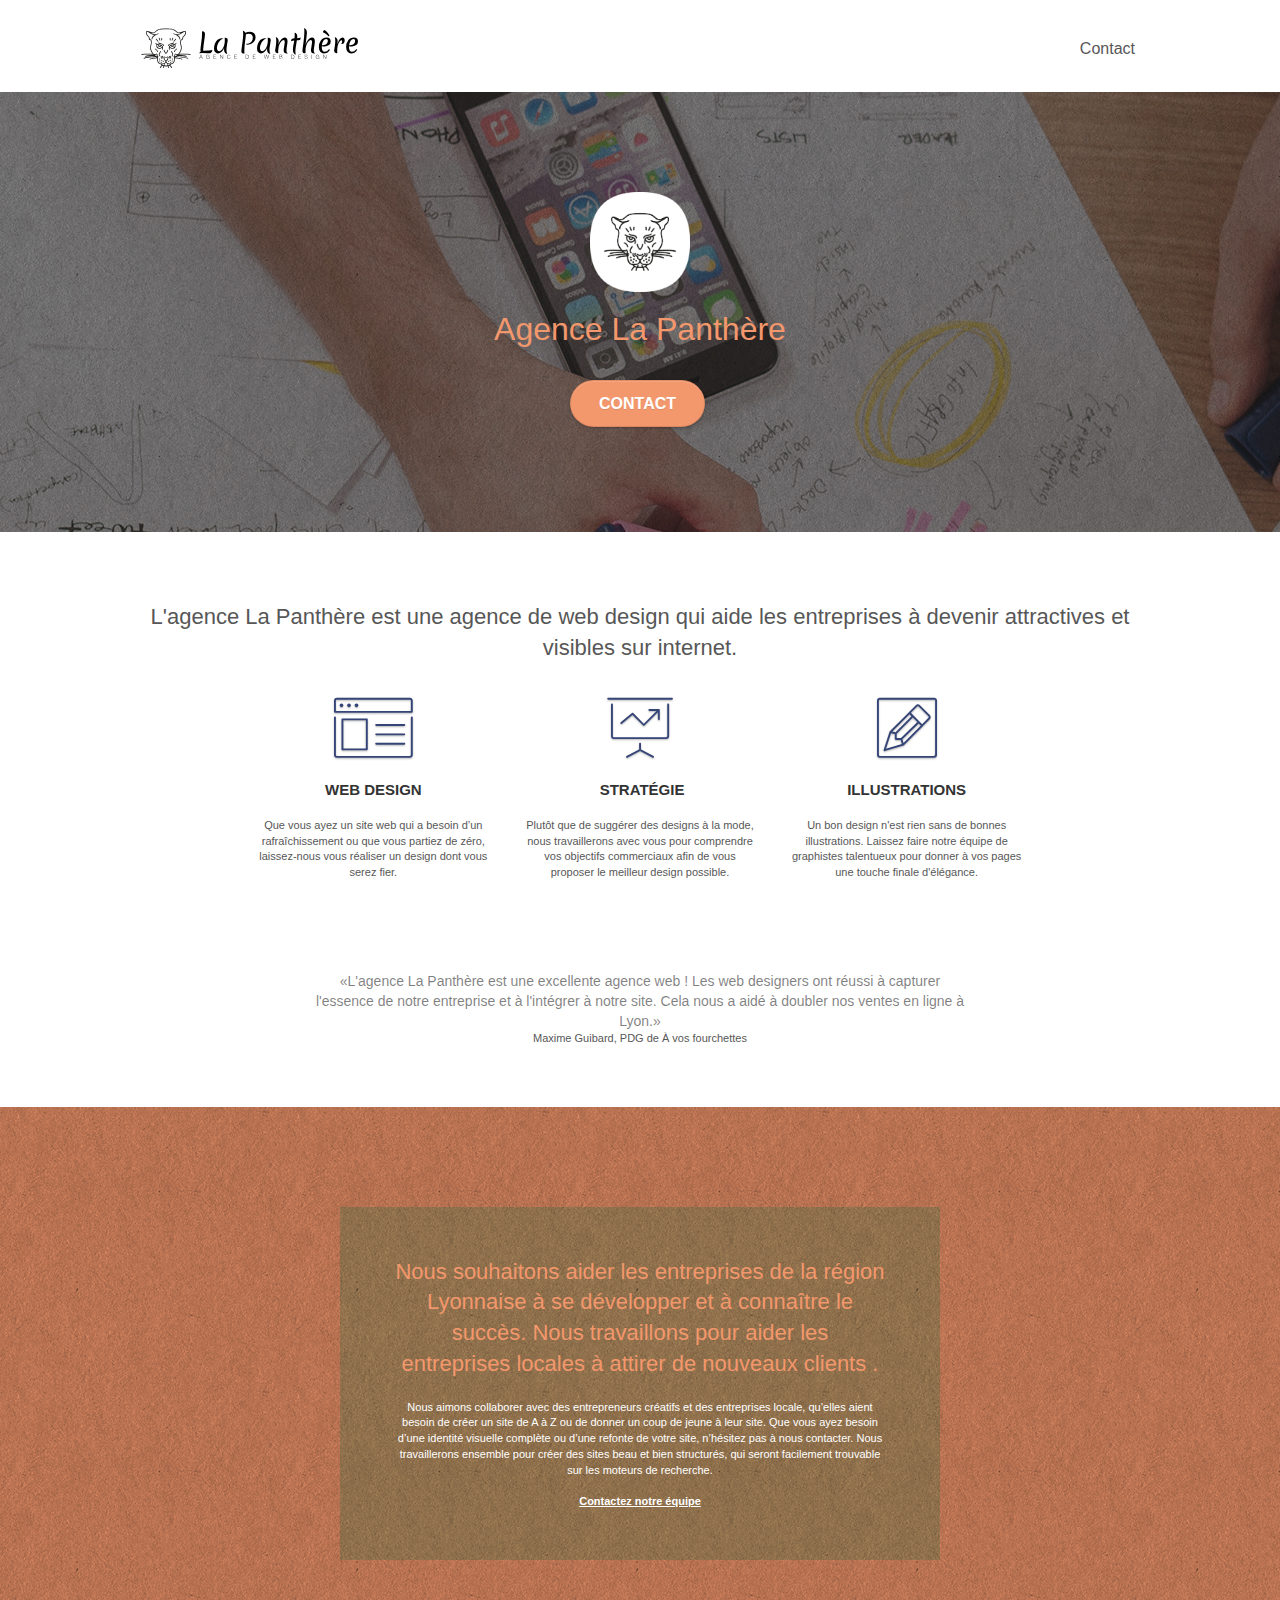
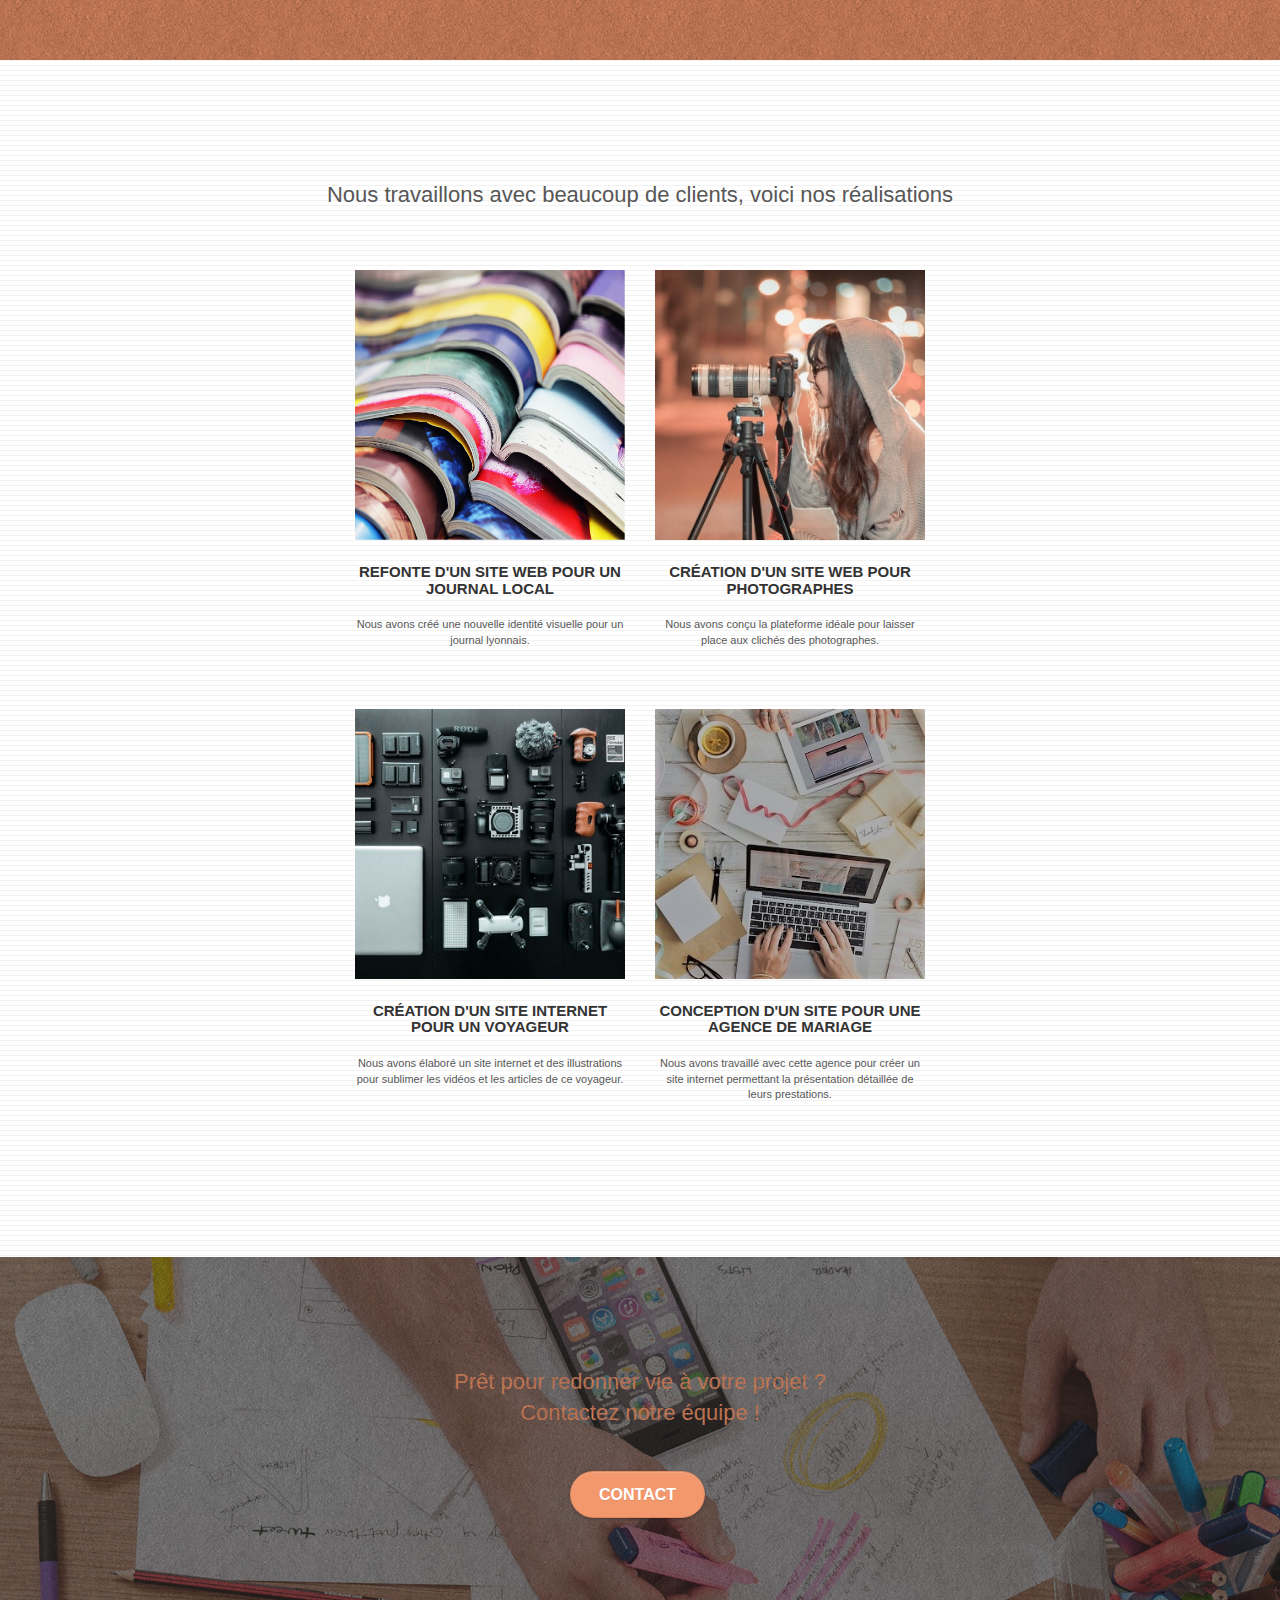
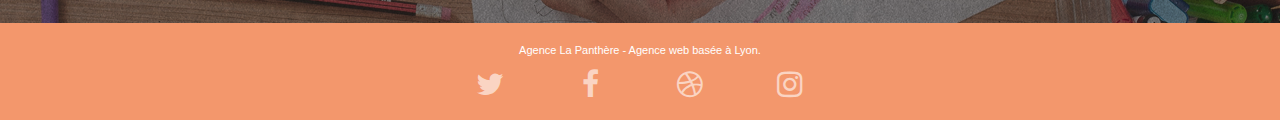
==== commit 7649c282: "SEO optimization" ====
--- a/index.html
+++ b/index.html
@@ -7,16 +7,16 @@
     <link rel="shortcut icon" type="image/png" href="favicon.jpg">
     
 	<link rel="stylesheet" type="text/css" href="./css/bootstrap.css">
-	<link rel="stylesheet" type="text/css" href="style.css">
-	<link rel="stylesheet" type="text/css" href="./css/font-awesome.css">
-	<link rel="stylesheet" type="text/css" href="./css/et-line.css">
+	<link rel="stylesheet" type="text/css" href="style.min.css">
+	<link rel="stylesheet" type="text/css" href="./css/font-awesome.min.css">
+	<link rel="stylesheet" type="text/css" href="./css/et-line.min.css">
 	
     
-	<script src="./js/jquery-2.1.0.js"></script>
-	<script src="./js/bootstrap.js"></script>
-	<script src="./js/blocs.js"></script>
-	<script src="./js/jquery.touchSwipe.js" defer></script>
-	<script src="./js/gmaps.js"></script>
+	<script defer src="./js/jquery-2.1.0.js"></script>
+	<script defer src="./js/bootstrap.js"></script>
+	<script defer src="./js/blocs.js"></script>
+	<script defer src="./js/jquery.touchSwipe.js" defer></script>
+	<script defer src="./js/gmaps.js"></script>
 
     <title>La Panthère - Entreprise Webdesign à Lyon</title>
 
@@ -35,7 +35,7 @@
 	<div class="container bloc-sm">
 		<nav class="navbar row">
 			<div class="navbar-header">
-				<a class="navbar-brand" href="index.html"><img src="img/agence-la-panthere-monochrome.svg" alt="paris web design logo agence web meilleure agence" height="40" /></a>
+				<a class="navbar-brand" href="index.html"><img src="img/agence-la-panthere-monochrome.svg" alt="Logo agence La Panthère" height="40" /></a>
 				<button id="nav-toggle" type="button" class="ui-navbar-toggle navbar-toggle" data-toggle="collapse" data-target=".navbar-1">
 					<span class="sr-only">Toggle navigation</span><span class="icon-bar"></span><span class="icon-bar"></span><span class="icon-bar"></span>
 				</button>
@@ -115,7 +115,7 @@
 		</div>
 		<div class="row voffset-lg voffset">
 			<div class="col-xs-12 col-md-8 col-md-offset-2 text-center">
-				<q>"L'agence La Panthère est une excellente agence web ! Les web designers ont réussi à capturer l'essence de notre entreprise et à l'intégrer à notre site. Cela nous a aidé à doubler nos ventes en ligne à Lyon."</q>
+				<q>L'agence La Panthère est une excellente agence web ! Les web designers ont réussi à capturer l'essence de notre entreprise et à l'intégrer à notre site. Cela nous a aidé à doubler nos ventes en ligne à Lyon.</q>
 				<p>Maxime Guibard, PDG de À vos fourchettes</p>
 
 			</div>
--- a/style.min.css
+++ b/style.min.css
@@ -0,0 +1 @@
+body{margin:0;padding:0;background:#FFF;overflow-x:hidden;-webkit-font-smoothing:antialiased;-moz-osx-font-smoothing:grayscale}a,button{transition:all .3s ease-in-out;outline:none!important}a:hover{text-decoration:none;cursor:pointer}#page-loading-blocs-notifaction{position:fixed;top:0;bottom:0;width:100%;z-index:100000;background:#FFF url(img/pageload-spinner.gif) no-repeat center center}.bloc{width:100%;clear:both;background:50% 50% no-repeat;padding:0 50px;-webkit-background-size:cover;-moz-background-size:cover;-o-background-size:cover;background-size:cover;position:relative}.bloc .container{padding-left:0;padding-right:0}.bloc-lg{padding:100px 50px}.bloc-md{padding:50px}.bloc-sm{padding:20px 50px}.bg-center,.bg-l-edge,.bg-r-edge,.bg-t-edge,.bg-b-edge,.bg-tl-edge,.bg-bl-edge,.bg-tr-edge,.bg-br-edge,.bg-repeat{-webkit-background-size:auto!important;-moz-background-size:auto!important;-o-background-size:auto!important;background-size:auto!important}.bg-repeat{background:repeat}.bg-t-edge{background:top no-repeat}.bloc-bg-texture::before{content:"";background-size:2px 2px;position:absolute;top:0;bottom:0;left:0;right:0}.texture-paper::before{background:url(img/texture-paper.png);background-size:280px 280px}.b-parallax{background-attachment:fixed}.d-bloc{color:rgba(255,255,255,.7)}.d-bloc button:hover{color:rgba(255,255,255,.9)}.d-bloc .icon-round,.d-bloc .icon-square,.d-bloc .icon-rounded,.d-bloc .icon-semi-rounded-a,.d-bloc .icon-semi-rounded-b{border-color:rgba(255,255,255,.9)}.d-bloc .divider-h span{border-color:rgba(255,255,255,.2)}.d-bloc .a-btn,.d-bloc .navbar a,.d-bloc .navbar-brand,.d-bloc a .icon-sm,.d-bloc a .icon-md,.d-bloc a .icon-lg,.d-bloc a .icon-xl,.d-bloc h1 a,.d-bloc h2 a,.d-bloc h3 a,.d-bloc h4 a,.d-bloc h5 a,.d-bloc h6 a,.d-bloc p a{color:rgba(255,255,255,.6)}.d-bloc .a-btn:hover,.d-bloc .navbar a:hover,.d-bloc .navbar-brand:hover,.d-bloc a:hover .icon-sm,.d-bloc a:hover .icon-md,.d-bloc a:hover .icon-lg,.d-bloc a:hover .icon-xl,.d-bloc h1 a:hover,.d-bloc h2 a:hover,.d-bloc h3 a:hover,.d-bloc h4 a:hover,.d-bloc h5 a:hover,.d-bloc h6 a:hover,.d-bloc p a:hover{color:rgba(255,255,255,1)}.d-bloc .navbar-toggle .icon-bar{background:rgba(255,255,255,1)}.d-bloc .btn-wire,.d-bloc .btn-wire:hover{color:rgba(255,255,255,1);border-color:rgba(255,255,255,1)}.d-bloc .panel{color:rgba(0,0,0,.5)}.d-bloc .panel button:hover{color:rgba(0,0,0,.7)}.d-bloc .panel icon{border-color:rgba(0,0,0,.7)}.d-bloc .panel .divider-h span{border-color:rgba(0,0,0,.1)}.d-bloc .panel .a-btn{color:rgba(0,0,0,.6)}.d-bloc .panel .a-btn:hover{color:rgba(0,0,0,1)}.d-bloc .panel .btn-wire,.d-bloc .panel .btn-wire:hover{color:rgba(0,0,0,.7);border-color:rgba(0,0,0,.3)}.d-bloc .panel,.l-bloc{color:rgba(0,0,0,.5)}.d-bloc .panel button:hover,.l-bloc button:hover{color:rgba(0,0,0,.7)}.l-bloc .icon-round,.l-bloc .icon-square,.l-bloc .icon-rounded,.l-bloc .icon-semi-rounded-a,.l-bloc .icon-semi-rounded-b{border-color:rgba(0,0,0,.7)}.d-bloc .panel .divider-h span,.l-bloc .divider-h span{border-color:rgba(0,0,0,.1)}.d-bloc .panel .a-btn,.l-bloc .a-btn,.l-bloc .navbar a,.l-bloc .navbar-brand,.l-bloc a .icon-sm,.l-bloc a .icon-md,.l-bloc a .icon-lg,.l-bloc a .icon-xl,.l-bloc h1 a,.l-bloc h2 a,.l-bloc h3 a,.l-bloc h4 a,.l-bloc h5 a,.l-bloc h6 a,.l-bloc p a{color:rgba(0,0,0,.6)}.d-bloc .panel .a-btn:hover,.l-bloc .a-btn:hover,.l-bloc .navbar a:hover,.l-bloc .navbar-brand:hover,.l-bloc a:hover .icon-sm,.l-bloc a:hover .icon-md,.l-bloc a:hover .icon-lg,.l-bloc a:hover .icon-xl,.l-bloc h1 a:hover,.l-bloc h2 a:hover,.l-bloc h3 a:hover,.l-bloc h4 a:hover,.l-bloc h5 a:hover,.l-bloc h6 a:hover,.l-bloc p a:hover{color:rgba(0,0,0,1)}.l-bloc .navbar-toggle .icon-bar{color:rgba(0,0,0,.6)}.d-bloc .panel .btn-wire,.d-bloc .panel .btn-wire:hover,.l-bloc .btn-wire,.l-bloc .btn-wire:hover{color:rgba(0,0,0,.7);border-color:rgba(0,0,0,.3)}.voffset{margin-top:30px}.voffset-lg{margin-top:80px}.row-no-gutters{margin-right:0;margin-left:0}.row.row-no-gutters>[class^="col-"],.row.row-no-gutters>[class*=" col-"]{padding-right:0;padding-left:0}#bloc-1-hero h1{font-size:32px}.navbar{margin-bottom:0;z-index:1}.navbar-brand{height:auto;padding:3px 15px;font-size:25px;font-weight:400;font-weight:600;line-height:44px}.navbar-brand img{max-height:200px;margin:0 5px 0 0;display:inline}.navbar-brand img[src$=svg]{min-width:100px}.nav-center .navbar-brand img{margin:0}.navbar .nav{padding-top:2px;margin-right:-16px;float:right;z-index:1}.nav>li{float:left;margin-top:4px;font-size:16px}.navbar-nav .open .dropdown-menu>li>a{text-align:inherit}.nav>li a:hover,.nav>li a:focus{background:transparent}.navbar-toggle{margin:10px 10px 0 0;border:0}.navbar-toggle:hover{background:transparent!important}.navbar-toggle .icon-bar{background-color:rgba(0,0,0,.5);width:26px}.nav-invert .navbar .nav{float:left}.nav-invert .navbar-header,.nav-invert .navbar-brand{float:right;position:relative;z-index:2}@media (min-width:768px){.site-navigation{position:absolute;top:50%;right:20px;transform:translate(0,-50%);-webkit-transform:translateY(-50%)}.nav>li .dropdown-menu a,.nav>li .dropdown-menu a:hover{color:#484848}.nav-invert .site-navigation{left:0;right:0}.nav-center{text-align:center}.nav-center .navbar-header{width:100%}.nav-center .navbar-header,.nav-center .navbar-brand,.nav-center .nav>li{float:none;display:inline-block}.nav-center .site-navigation{position:relative;width:100%;right:0;margin-right:0;margin-top:20px}.nav-center.mini-nav .navbar-toggle{float:none;margin:10px auto 0}}.nav>li>.dropdown a{background:none!important;display:block;padding:14px 15px}nav .caret{margin:0 5px}.dropdown-menu .dropdown-menu{top:-8px;left:100%}.dropdown-menu .dropmenu-flow-right{top:100%;left:0;margin-left:-1px;border-top-left-radius:0;border-top-right-radius:0}.dropdown-menu .dropdown span{border:4px solid #000;border-top-color:transparent;border-right-color:transparent;border-bottom-color:transparent;margin:6px -5px 0 0!important;float:right}.mg-md{margin-top:10px;margin-bottom:20px}.mg-lg{margin-top:10px;margin-bottom:40px}.btn{margin:0 5px 5px 0}.btn.pull-right{margin:0 0 5px 5px}.btn-d,.btn-d:hover,.btn-d:focus{color:#FFF;background:rgba(0,0,0,.3)}button{outline:none!important}.btn-rd{border-radius:40px}.btn-clean{border:1px solid rgba(0,0,0,.08);border-bottom-color:rgba(0,0,0,.1);text-shadow:0 1px 0 rgba(0,0,1,.1);box-shadow:0 1px 3px rgba(0,0,1,.25),inset 0 1px 0 0 rgba(255,255,255,.15)}.icon-md{font-size:30px!important}.icon-lg{font-size:60px!important}.sm-shadow{text-shadow:0 1px 2px rgba(0,0,0,.3)}.panel-sq,.panel-sq .panel-heading,.panel-sq .panel-footer{border-radius:0}.panel-rd{border-radius:30px}.panel-rd .panel-heading{border-radius:29px 29px 0 0}.panel-rd .panel-footer{border-radius:0 0 29px 29px}.form-control{border-color:rgba(0,0,0,.1);box-shadow:none}.scrollToTop{width:40px;height:40px;position:fixed;bottom:20px;right:20px;opacity:0;z-index:500;transition:all .3s ease-in-out}.scrollToTop span{margin-top:6px}.showScrollTop{font-size:14px;opacity:1}a[data-lightbox]{position:relative;display:block;text-align:center}a[data-lightbox]:hover::before{content:"+";font-family:"HelveticaNeue-Light","Helvetica Neue Light","Helvetica Neue",Helvetica,Arial;font-size:32px;width:50px;height:50px;margin-left:-25px;border-radius:50%;background:rgba(0,0,0,.6);color:#FFF;font-weight:100;z-index:1;position:absolute;top:50%;transform:translateY(-50%);-webkit-transform:translateY(-50%)}a[data-lightbox]:hover img{opacity:.6;-webkit-animation-fill-mode:none;animation-fill-mode:none}#lightbox-modal{display:flex;align-items:center}#lightbox-modal .modal-dialog{width:90%;max-width:900px;margin:0 auto 0}#lightbox-modal .modal-dialog img{max-height:90vh;margin:0 auto}.lightbox-caption{padding:20px;color:#FFF;background:rgba(0,0,0,.5);position:absolute;left:15px;right:15px;bottom:5px}.close-lightbox{color:#FFF;font-size:30px;position:absolute;top:20px;right:20px;z-index:20;background:rgba(0,0,0,.5);border:none;line-height:30px;padding:0 9px 5px;opacity:.3}.close-lightbox:hover,.next-lightbox:hover,.prev-lightbox:hover{opacity:1;color:#FFF}.next-lightbox,.prev-lightbox{font-size:20px;color:rgba(255,255,255,.9);background:rgba(0,0,0,.5);transition:all .2s ease-in-out;position:absolute;top:45%;z-index:1;opacity:.4}.next-lightbox{padding:6px 8px 1px 13px;right:25px}.prev-lightbox{padding:6px 13px 1px 10px;left:25px}.snapshot-lb .modal-body{padding-bottom:45px}.snapshot-lb .lightbox-caption{padding:0;color:rgba(0,0,0,.5);background:none}h1,h2,h3,h4,h5,h6,p,label,.btn,a{font-family:"helvetica";font-weight:400;color:#575757!important}.container{max-width:1000px}.hero-bloc-text{font-size:38px}.hero-bloc-text-sub{font-size:36px}.statement-bloc-text{line-height:26px;font-style:italic;font-size:20px;text-align:center;font-weight:lighter;max-width:520px;margin:auto auto auto auto}p{font-size:11px}.tight-width-whitespace{max-width:600px;margin:auto auto auto auto}.h1{font-size:20px;font-family:"Open Sans"}.cta-hero{margin-top:22px;color:#FFFFFF!important;text-transform:uppercase;padding:12px 28px 12px 28px;font-size:16px;font-weight:700}.social{max-width:400px;margin:auto auto auto auto}h2{font-size:22px;line-height:1.4em}h3{font-size:15px;text-transform:uppercase;font-weight:700;color:#333333!important}.med-width-whitespace{max-width:800px;margin:auto auto auto auto;box-shadow:0 0 0 #000}h1{color:#333333!important}h4{color:#333333!important}.icons{margin-bottom:14px;margin-top:24px}.white{color:#FFFFFF!important}.portfolio-thumb{margin-bottom:24px}.portfolio-row{margin-bottom:44px;margin-top:50px}.avatar{box-shadow:0 4px 9px rgba(0,0,0,.3)}.black-background{background-color:rgba(165,147,99,.7);padding:40px 40px 40px 40px}.bold-link{font-weight:900;text-decoration:underline!important}.bgc-white{background-color:#FFF}.bgc-dark-slate-blue{background-color:#364577}.bgc-atomic-tangerine{background-color:#F3976C}.tc-white{color:#F3976C!important}.btn-atomic-tangerine{background:#F3976C;color:#FFFFFF!important}.btn-atomic-tangerine:hover{background:#c27956!important;color:#FFFFFF!important}.ltc-white{color:#FFFFFF!important}.ltc-white:hover{color:#cccccc!important}.ltc-atomic-tangerine{color:#F3976C!important}.ltc-atomic-tangerine:hover{color:#c27956!important}.icon-dark-slate-blue{color:#364577!important;border-color:#364577!important}.bg-dots-bg{background-image:url(img/dots-bg.png)}.bg-lines-h2-bg{background-image:url(img/lines-h2-bg.png)}.bg-banniere{background-image:url(img/agence-la-panthere.jpg)}.bg-presentation{background-image:url(img/image-de-presentation.bmp)}@media (max-width:1024px){.bloc{padding-left:20px;padding-right:20px}.bloc.full-width-bloc,.bloc-tile-2.full-width-bloc .container,.bloc-tile-3.full-width-bloc .container,.bloc-tile-4.full-width-bloc .container{padding-left:0;padding-right:0}}@media (max-width:992px) and (min-width:768px){.navbar .nav{max-width:80%}.nav-center.navbar .nav{max-width:100%}}@media only screen and (min-device-width:768px) and (max-device-width:1024px) and (orientation:landscape){.b-parallax{background-attachment:scroll}}@media only screen and (min-device-width:1024px) and (max-device-width:1366px) and (-webkit-min-device-pixel-ratio:1.5){.b-parallax{background-attachment:scroll}}@media (max-width:991px){.container{width:100%}.b-parallax{background-attachment:scroll}.page-container,#hero-bloc{overflow-x:hidden;position:relative}.bloc{padding-left:constant(safe-area-inset-left);padding-right:constant(safe-area-inset-right)}.bloc-group,.bloc-group .bloc{display:block;width:100%}.bloc-fill-screen .fill-bloc-top-edge,.bloc-fill-screen .fill-bloc-bottom-edge{padding:0 20px;padding-left:constant(safe-area-inset-left);padding-right:constant(safe-area-inset-right)}}@media (max-width:767px){.page-container{overflow-x:hidden;position:relative}h1,h2,h3,h4,h5,h6,p,#disqus_thread{padding-left:10px!important;padding-right:10px!important}.b-parallax{background-attachment:scroll}.navbar .nav{padding-top:0;border-top:1px solid rgba(0,0,0,.2);float:none!important}.navbar.row{margin-left:0;margin-right:0}.site-navigation{position:inherit;transform:none;-webkit-transform:none;-ms-transform:none}.nav>li{margin-top:0;border-bottom:1px solid rgba(0,0,0,.1);background:rgba(0,0,0,.05);text-align:left;padding-left:15px;width:100%}.nav>li:hover{background:rgba(0,0,0,.08)}.dropdown .dropdown a .caret{float:none;margin:5px 0 0 10px!important;border:4px solid #000;border-bottom-color:transparent;border-right-color:transparent;border-left-color:transparent}#hero-bloc .navbar .nav{background:rgba(0,0,0,.8)}#hero-bloc .navbar .nav a{color:rgba(255,255,255,.6)}.hero{padding:50px 0}.hero-nav{left:-1px;right:-1px}.navbar-collapse{padding:0;overflow-x:hidden;-webkit-box-shadow:none;box-shadow:none}.navbar-brand img{max-height:40px;width:auto}.nav-invert .navbar-header{float:none;width:100%}.nav-invert .navbar-toggle{float:left;margin-left:10px}.bloc{padding-left:0;padding-right:0}.bloc-xxl,.bloc-xl,.bloc-lg{padding:40px 0}.bloc-sm,.bloc-md{padding-left:0;padding-right:0}.bloc-tile-2 .container,.bloc-tile-3 .container,.bloc-tile-4 .container,.bloc-fill-screen .fill-bloc-top-edge,.bloc-fill-screen .fill-bloc-bottom-edge{padding-left:0;padding-right:0}.a-block{padding:0 10px}.btn-dwn{display:none}.voffset{margin-top:5px}.voffset-md{margin-top:20px}.voffset-lg{margin-top:30px}form{padding:5px}.close-lightbox{display:inline-block}.blocsapp-device-iphone5{background-size:216px 425px;padding-top:60px;width:216px;height:425px}.blocsapp-device-iphone5 img{width:180px;height:320px}}@media (max-width:400px){.bloc{padding-left:0;padding-right:0}}@media (max-width:767px){.bloc-mob-center-text{text-align:center}}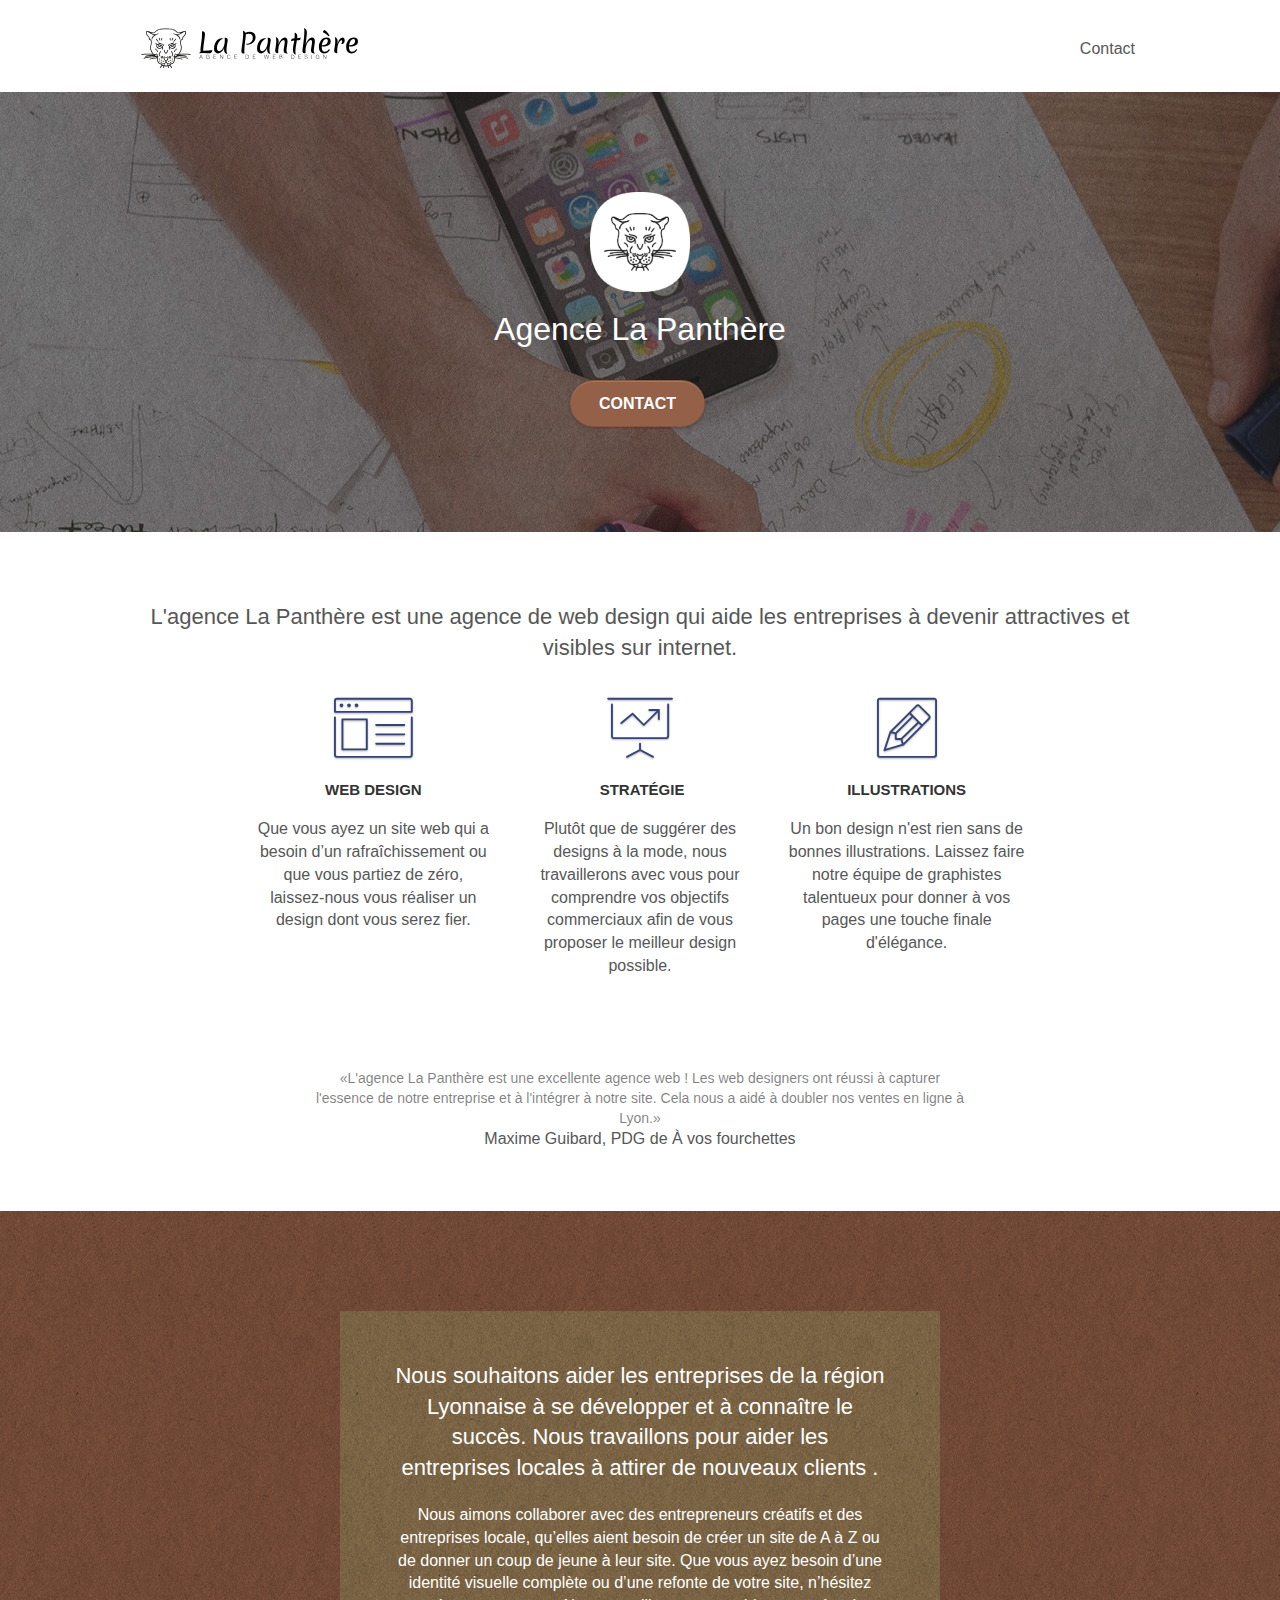
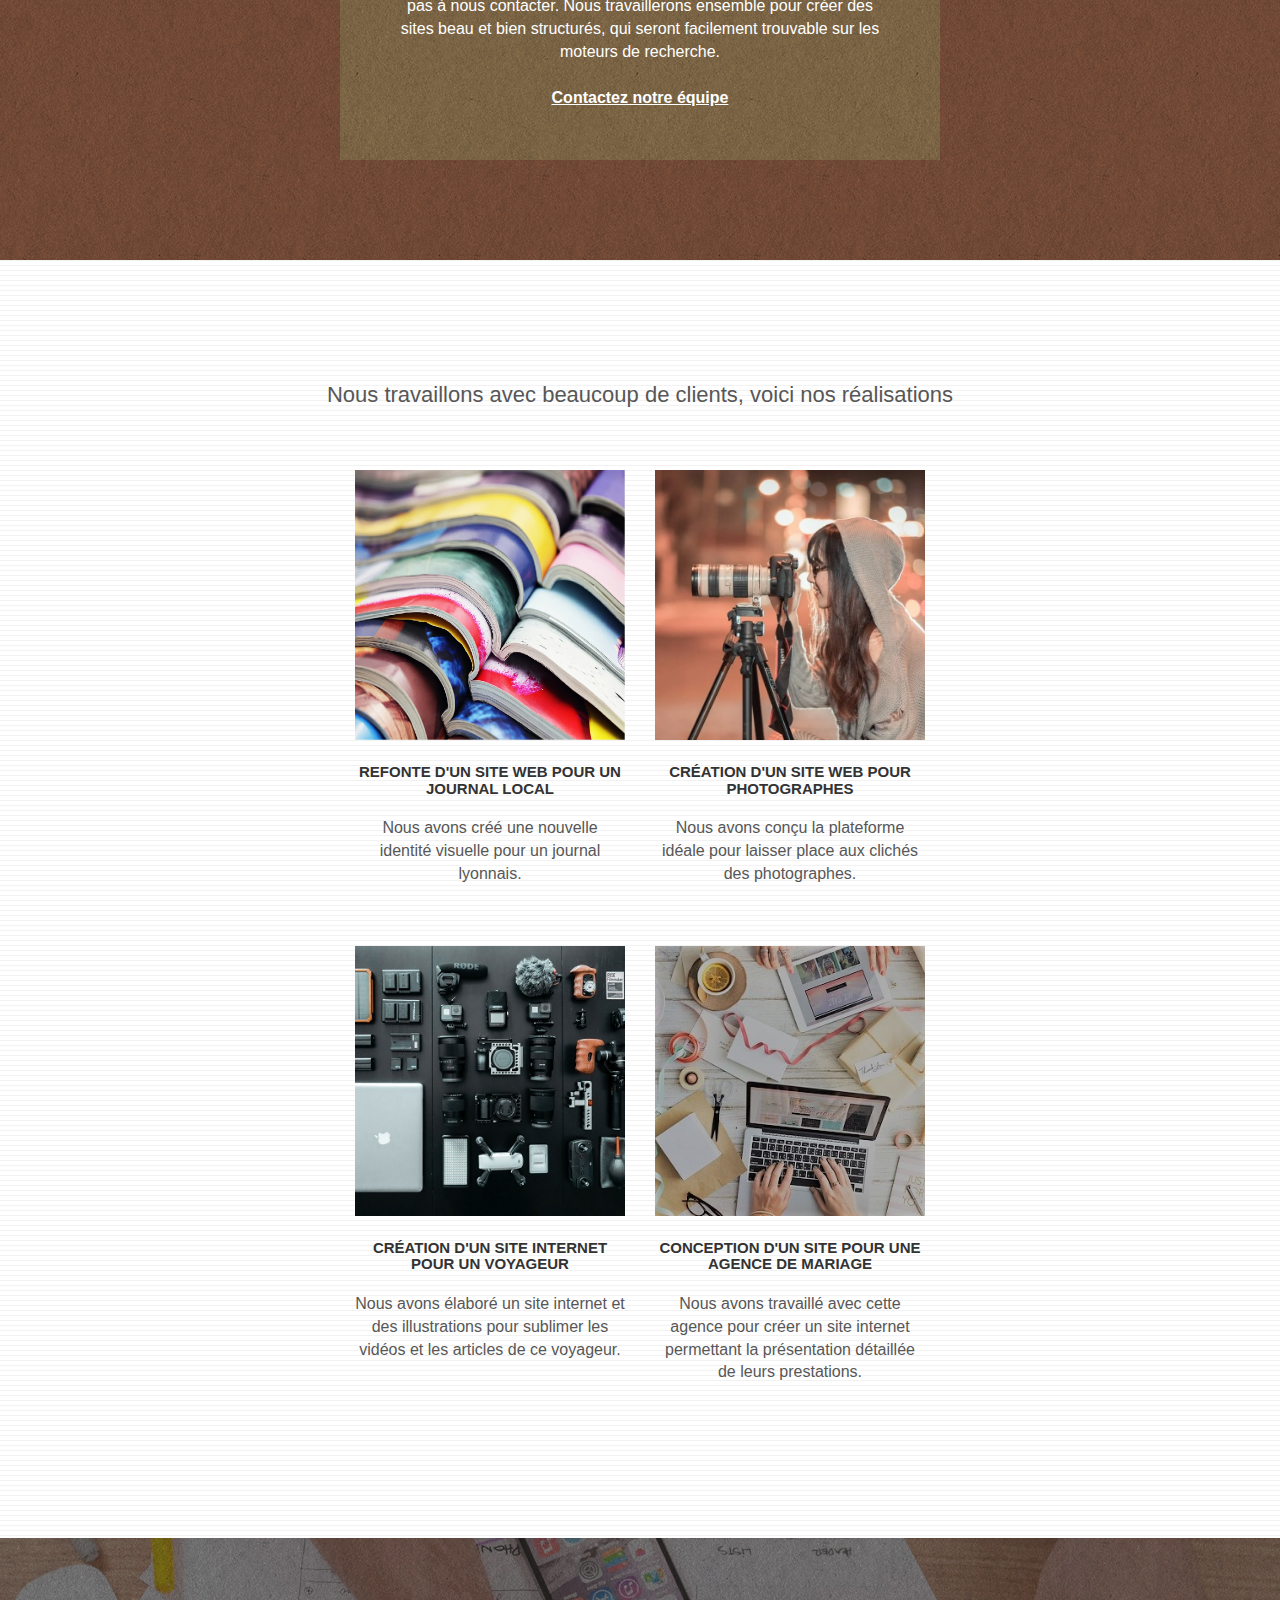
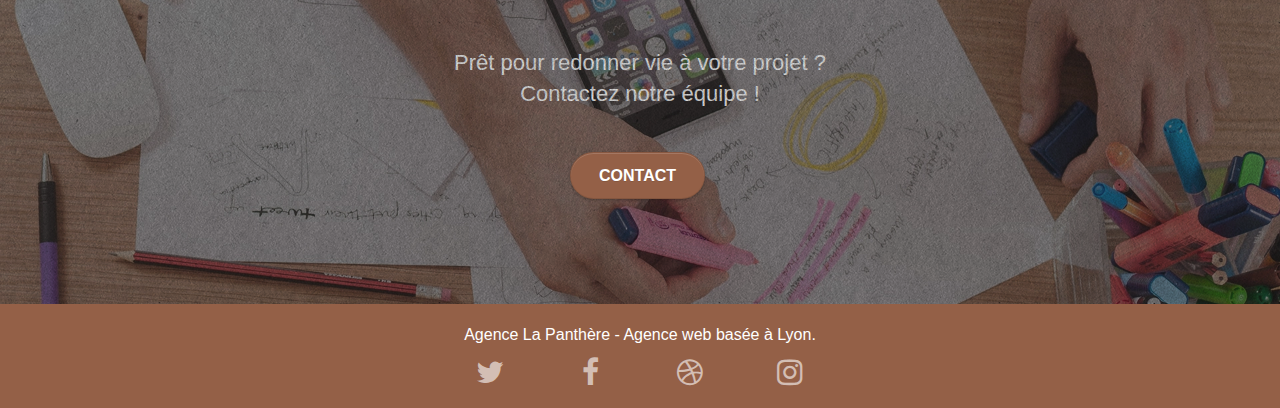
==== commit 32e3c38d: "minification and accessibility optimisation" ====
--- a/index.html
+++ b/index.html
@@ -6,15 +6,15 @@
     <meta name="viewport" content="width=device-width, initial-scale=1.0, viewport-fit=cover">
     <link rel="shortcut icon" type="image/png" href="favicon.jpg">
     
-	<link rel="stylesheet" type="text/css" href="./css/bootstrap.css">
+	<link rel="stylesheet" type="text/css" href="./css/bootstrap.min.css">
 	<link rel="stylesheet" type="text/css" href="style.min.css">
 	<link rel="stylesheet" type="text/css" href="./css/font-awesome.min.css">
 	<link rel="stylesheet" type="text/css" href="./css/et-line.min.css">
 	
     
 	<script defer src="./js/jquery-2.1.0.js"></script>
-	<script defer src="./js/bootstrap.js"></script>
-	<script defer src="./js/blocs.js"></script>
+	<script defer src="./js/bootstrap.min.js"></script>
+	<script defer src="./js/blocs.min.js"></script>
 	<script defer src="./js/jquery.touchSwipe.js" defer></script>
 	<script defer src="./js/gmaps.js"></script>
 
@@ -22,7 +22,7 @@
 
     
 <!-- Analytics -->
- 
+ 		<!-- Ajouter les balises google analytics ici  -->
 <!-- Analytics END -->
     
 </head>
@@ -57,7 +57,7 @@
 	<div class="container bloc-lg">
 		<div class="row tight-width-whitespace">
 			<div class="col-sm-12">
-				<img src="img/logo.png" class="center-block image-resize-mode" width="100" alt="Agence La Panthère, agence web lyon, création logo lyon" />
+				<img src="img/logo.webp" class="center-block image-resize-mode" width="100" alt="Agence La Panthère, agence web lyon, création logo lyon" />
 				<h1 class="text-center hero-bloc-text tc-white ">
 					Agence La Panthère
 				</h1>
@@ -133,7 +133,7 @@
 					Nous souhaitons aider les entreprises de la région Lyonnaise à se développer et à connaître le succès. Nous travaillons pour aider les entreprises locales à attirer de nouveaux clients .<br>
 				</h2>
 				<p class="text-center white">
-					Nous aimons collaborer avec des entrepreneurs créatifs et des entreprises locale, qu’elles aient besoin de créer un site de A à Z ou de donner un coup de jeune à leur site. Que vous ayez besoin d’une identité visuelle complète ou d’une refonte de votre site, n’hésitez pas à nous contacter. Nous travaillerons ensemble pour créer des sites beau et bien structurés, qui seront facilement trouvable sur les moteurs de recherche. <br><br><a class="ltc-white bold-link" href="page2.html">Contactez notre équipe</a><br>
+					Nous aimons collaborer avec des entrepreneurs créatifs et des entreprises locale, qu’elles aient besoin de créer un site de A à Z ou de donner un coup de jeune à leur site. Que vous ayez besoin d’une identité visuelle complète ou d’une refonte de votre site, n’hésitez pas à nous contacter. Nous travaillerons ensemble pour créer des sites beau et bien structurés, qui seront facilement trouvable sur les moteurs de recherche. <br><br><a class="ltc-white bold-link" href="contact.html">Contactez notre équipe</a><br>
 				</p>
 			</div>
 		</div>
@@ -151,7 +151,7 @@
 		</div>
 		<div class="row tight-width-whitespace portfolio-row">
 			<div class="col-sm-6">
-				<a href="#" data-lightbox="img/1.jpg" data-gallery-id="gallery-1" data-caption="Refonte d'un site web pour un journal local" data-frame="snapshot-lb"><img src="img/1.jpg" alt="Refonte d'un site web pour un journal local" class="img-responsive portfolio-thumb" /></a>
+				<a href="#" data-lightbox="img/1.webp" data-gallery-id="gallery-1" data-caption="Refonte d'un site web pour un journal local" data-frame="snapshot-lb"><img src="img/1.webp" alt="Site internet pour un journal local" class="img-responsive portfolio-thumb" /></a>
 				<h3 class="mg-md text-center">
 					Refonte d'un site web pour un journal local
 				</h3>
@@ -160,7 +160,7 @@
 				</p>
 			</div>
 			<div class="col-sm-6">
-				<a href="#" data-lightbox="img/2.jpg" data-gallery-id="gallery-1" data-caption="Création d'un site web pour photographes" data-frame="snapshot-lb"><img src="img/2.jpg" class="img-responsive portfolio-thumb" alt="Création d'un site web pour photographes" /></a>
+				<a href="#" data-lightbox="img/2.webp" data-gallery-id="gallery-1" data-caption="Création d'un site web pour photographes" data-frame="snapshot-lb"><img src="img/2.webp" class="img-responsive portfolio-thumb" alt="Site internet pour photographes" /></a>
 				<h3 class="mg-md text-center">
 					Création d'un site web pour photographes
 				</h3>
@@ -171,7 +171,7 @@
 		</div>
 		<div class="row tight-width-whitespace portfolio-row">
 			<div class="col-sm-6">
-				<a href="#" data-lightbox="img/3.bmp" data-gallery-id="gallery-1" data-caption="Création d'un site internet pour un voyageur" data-frame="snapshot-lb"><img src="img/3.bmp" class="img-responsive portfolio-thumb" alt="Création d'un site web pour voyageur"/></a>
+				<a href="#" data-lightbox="img/3.webp" data-gallery-id="gallery-1" data-caption="Création d'un site internet pour un voyageur" data-frame="snapshot-lb"><img src="img/3.webp" class="img-responsive portfolio-thumb" alt="Création d'un site web pour voyageur"/></a>
 				<h3 class="mg-md text-center">
 					Création d'un site internet pour un voyageur
 				</h3>
@@ -180,7 +180,7 @@
 				</p>
 			</div>
 			<div class="col-sm-6">
-				<a href="#" data-lightbox="img/4.bmp" data-gallery-id="gallery-1" data-caption="Conception d'un site pour une agence de mariage" data-frame="snapshot-lb"><img src="img/4.bmp" class="img-responsive portfolio-thumb" alt="Création d'un site web pour agence de mariage" /></a>
+				<a href="#" data-lightbox="img/4.webp" data-gallery-id="gallery-1" data-caption="Conception d'un site pour une agence de mariage" data-frame="snapshot-lb"><img src="img/4.webp" class="img-responsive portfolio-thumb" alt="Création d'un site web pour agence de mariage" /></a>
 				<h3 class="mg-md text-center">
 					Conception d'un site pour une agence de mariage
 				</h3>
@@ -219,22 +219,22 @@
 				<div class="row row-no-gutters social">
 					<div class="col-sm-3">
 						<div class="text-center">
-							<a class="social" href="Twitter.com"><span class="fa fa-twitter icon-md"></span></a>
-						</div>
-					</div>
-					<div class="col-sm-3">
-						<div class="text-center">
-							<a class="social" href="Facebook.com"><span class="fa fa-facebook icon-md"></span></a>
-						</div>
-					</div>
-					<div class="col-sm-3">
-						<div class="text-center">
-							<a class="social" href="dribbble.com"><span class="fa fa-dribbble icon-md"></span></a>
-						</div>
-					</div>
-					<div class="col-sm-3">
-						<div class="text-center">
-							<a class="social" href="instagram.com"><span class="fa fa-instagram icon-md"></span></a>
+							<a class="social" href="https://Twitter.com" aria-label="Twitter"><span class="fa fa-twitter icon-md"></span></a>
+						</div>
+					</div>
+					<div class="col-sm-3">
+						<div class="text-center">
+							<a class="social" href="https://Facebook.com" aria-label="Facebook"><span class="fa fa-facebook icon-md"></span></a>
+						</div>
+					</div>
+					<div class="col-sm-3">
+						<div class="text-center">
+							<a class="social" href="https://dribbble.com" aria-label="Dribble"><span class="fa fa-dribbble icon-md"></span></a>
+						</div>
+					</div>
+					<div class="col-sm-3">
+						<div class="text-center">
+							<a class="social" href="https://instagram.com" aria-label="Instagram"><span class="fa fa-instagram icon-md"></span></a>
 						</div>
 					</div>
 				</div>
--- a/style.min.css
+++ b/style.min.css
@@ -1 +1 @@
-body{margin:0;padding:0;background:#FFF;overflow-x:hidden;-webkit-font-smoothing:antialiased;-moz-osx-font-smoothing:grayscale}a,button{transition:all .3s ease-in-out;outline:none!important}a:hover{text-decoration:none;cursor:pointer}#page-loading-blocs-notifaction{position:fixed;top:0;bottom:0;width:100%;z-index:100000;background:#FFF url(img/pageload-spinner.gif) no-repeat center center}.bloc{width:100%;clear:both;background:50% 50% no-repeat;padding:0 50px;-webkit-background-size:cover;-moz-background-size:cover;-o-background-size:cover;background-size:cover;position:relative}.bloc .container{padding-left:0;padding-right:0}.bloc-lg{padding:100px 50px}.bloc-md{padding:50px}.bloc-sm{padding:20px 50px}.bg-center,.bg-l-edge,.bg-r-edge,.bg-t-edge,.bg-b-edge,.bg-tl-edge,.bg-bl-edge,.bg-tr-edge,.bg-br-edge,.bg-repeat{-webkit-background-size:auto!important;-moz-background-size:auto!important;-o-background-size:auto!important;background-size:auto!important}.bg-repeat{background:repeat}.bg-t-edge{background:top no-repeat}.bloc-bg-texture::before{content:"";background-size:2px 2px;position:absolute;top:0;bottom:0;left:0;right:0}.texture-paper::before{background:url(img/texture-paper.png);background-size:280px 280px}.b-parallax{background-attachment:fixed}.d-bloc{color:rgba(255,255,255,.7)}.d-bloc button:hover{color:rgba(255,255,255,.9)}.d-bloc .icon-round,.d-bloc .icon-square,.d-bloc .icon-rounded,.d-bloc .icon-semi-rounded-a,.d-bloc .icon-semi-rounded-b{border-color:rgba(255,255,255,.9)}.d-bloc .divider-h span{border-color:rgba(255,255,255,.2)}.d-bloc .a-btn,.d-bloc .navbar a,.d-bloc .navbar-brand,.d-bloc a .icon-sm,.d-bloc a .icon-md,.d-bloc a .icon-lg,.d-bloc a .icon-xl,.d-bloc h1 a,.d-bloc h2 a,.d-bloc h3 a,.d-bloc h4 a,.d-bloc h5 a,.d-bloc h6 a,.d-bloc p a{color:rgba(255,255,255,.6)}.d-bloc .a-btn:hover,.d-bloc .navbar a:hover,.d-bloc .navbar-brand:hover,.d-bloc a:hover .icon-sm,.d-bloc a:hover .icon-md,.d-bloc a:hover .icon-lg,.d-bloc a:hover .icon-xl,.d-bloc h1 a:hover,.d-bloc h2 a:hover,.d-bloc h3 a:hover,.d-bloc h4 a:hover,.d-bloc h5 a:hover,.d-bloc h6 a:hover,.d-bloc p a:hover{color:rgba(255,255,255,1)}.d-bloc .navbar-toggle .icon-bar{background:rgba(255,255,255,1)}.d-bloc .btn-wire,.d-bloc .btn-wire:hover{color:rgba(255,255,255,1);border-color:rgba(255,255,255,1)}.d-bloc .panel{color:rgba(0,0,0,.5)}.d-bloc .panel button:hover{color:rgba(0,0,0,.7)}.d-bloc .panel icon{border-color:rgba(0,0,0,.7)}.d-bloc .panel .divider-h span{border-color:rgba(0,0,0,.1)}.d-bloc .panel .a-btn{color:rgba(0,0,0,.6)}.d-bloc .panel .a-btn:hover{color:rgba(0,0,0,1)}.d-bloc .panel .btn-wire,.d-bloc .panel .btn-wire:hover{color:rgba(0,0,0,.7);border-color:rgba(0,0,0,.3)}.d-bloc .panel,.l-bloc{color:rgba(0,0,0,.5)}.d-bloc .panel button:hover,.l-bloc button:hover{color:rgba(0,0,0,.7)}.l-bloc .icon-round,.l-bloc .icon-square,.l-bloc .icon-rounded,.l-bloc .icon-semi-rounded-a,.l-bloc .icon-semi-rounded-b{border-color:rgba(0,0,0,.7)}.d-bloc .panel .divider-h span,.l-bloc .divider-h span{border-color:rgba(0,0,0,.1)}.d-bloc .panel .a-btn,.l-bloc .a-btn,.l-bloc .navbar a,.l-bloc .navbar-brand,.l-bloc a .icon-sm,.l-bloc a .icon-md,.l-bloc a .icon-lg,.l-bloc a .icon-xl,.l-bloc h1 a,.l-bloc h2 a,.l-bloc h3 a,.l-bloc h4 a,.l-bloc h5 a,.l-bloc h6 a,.l-bloc p a{color:rgba(0,0,0,.6)}.d-bloc .panel .a-btn:hover,.l-bloc .a-btn:hover,.l-bloc .navbar a:hover,.l-bloc .navbar-brand:hover,.l-bloc a:hover .icon-sm,.l-bloc a:hover .icon-md,.l-bloc a:hover .icon-lg,.l-bloc a:hover .icon-xl,.l-bloc h1 a:hover,.l-bloc h2 a:hover,.l-bloc h3 a:hover,.l-bloc h4 a:hover,.l-bloc h5 a:hover,.l-bloc h6 a:hover,.l-bloc p a:hover{color:rgba(0,0,0,1)}.l-bloc .navbar-toggle .icon-bar{color:rgba(0,0,0,.6)}.d-bloc .panel .btn-wire,.d-bloc .panel .btn-wire:hover,.l-bloc .btn-wire,.l-bloc .btn-wire:hover{color:rgba(0,0,0,.7);border-color:rgba(0,0,0,.3)}.voffset{margin-top:30px}.voffset-lg{margin-top:80px}.row-no-gutters{margin-right:0;margin-left:0}.row.row-no-gutters>[class^="col-"],.row.row-no-gutters>[class*=" col-"]{padding-right:0;padding-left:0}#bloc-1-hero h1{font-size:32px}.navbar{margin-bottom:0;z-index:1}.navbar-brand{height:auto;padding:3px 15px;font-size:25px;font-weight:400;font-weight:600;line-height:44px}.navbar-brand img{max-height:200px;margin:0 5px 0 0;display:inline}.navbar-brand img[src$=svg]{min-width:100px}.nav-center .navbar-brand img{margin:0}.navbar .nav{padding-top:2px;margin-right:-16px;float:right;z-index:1}.nav>li{float:left;margin-top:4px;font-size:16px}.navbar-nav .open .dropdown-menu>li>a{text-align:inherit}.nav>li a:hover,.nav>li a:focus{background:transparent}.navbar-toggle{margin:10px 10px 0 0;border:0}.navbar-toggle:hover{background:transparent!important}.navbar-toggle .icon-bar{background-color:rgba(0,0,0,.5);width:26px}.nav-invert .navbar .nav{float:left}.nav-invert .navbar-header,.nav-invert .navbar-brand{float:right;position:relative;z-index:2}@media (min-width:768px){.site-navigation{position:absolute;top:50%;right:20px;transform:translate(0,-50%);-webkit-transform:translateY(-50%)}.nav>li .dropdown-menu a,.nav>li .dropdown-menu a:hover{color:#484848}.nav-invert .site-navigation{left:0;right:0}.nav-center{text-align:center}.nav-center .navbar-header{width:100%}.nav-center .navbar-header,.nav-center .navbar-brand,.nav-center .nav>li{float:none;display:inline-block}.nav-center .site-navigation{position:relative;width:100%;right:0;margin-right:0;margin-top:20px}.nav-center.mini-nav .navbar-toggle{float:none;margin:10px auto 0}}.nav>li>.dropdown a{background:none!important;display:block;padding:14px 15px}nav .caret{margin:0 5px}.dropdown-menu .dropdown-menu{top:-8px;left:100%}.dropdown-menu .dropmenu-flow-right{top:100%;left:0;margin-left:-1px;border-top-left-radius:0;border-top-right-radius:0}.dropdown-menu .dropdown span{border:4px solid #000;border-top-color:transparent;border-right-color:transparent;border-bottom-color:transparent;margin:6px -5px 0 0!important;float:right}.mg-md{margin-top:10px;margin-bottom:20px}.mg-lg{margin-top:10px;margin-bottom:40px}.btn{margin:0 5px 5px 0}.btn.pull-right{margin:0 0 5px 5px}.btn-d,.btn-d:hover,.btn-d:focus{color:#FFF;background:rgba(0,0,0,.3)}button{outline:none!important}.btn-rd{border-radius:40px}.btn-clean{border:1px solid rgba(0,0,0,.08);border-bottom-color:rgba(0,0,0,.1);text-shadow:0 1px 0 rgba(0,0,1,.1);box-shadow:0 1px 3px rgba(0,0,1,.25),inset 0 1px 0 0 rgba(255,255,255,.15)}.icon-md{font-size:30px!important}.icon-lg{font-size:60px!important}.sm-shadow{text-shadow:0 1px 2px rgba(0,0,0,.3)}.panel-sq,.panel-sq .panel-heading,.panel-sq .panel-footer{border-radius:0}.panel-rd{border-radius:30px}.panel-rd .panel-heading{border-radius:29px 29px 0 0}.panel-rd .panel-footer{border-radius:0 0 29px 29px}.form-control{border-color:rgba(0,0,0,.1);box-shadow:none}.scrollToTop{width:40px;height:40px;position:fixed;bottom:20px;right:20px;opacity:0;z-index:500;transition:all .3s ease-in-out}.scrollToTop span{margin-top:6px}.showScrollTop{font-size:14px;opacity:1}a[data-lightbox]{position:relative;display:block;text-align:center}a[data-lightbox]:hover::before{content:"+";font-family:"HelveticaNeue-Light","Helvetica Neue Light","Helvetica Neue",Helvetica,Arial;font-size:32px;width:50px;height:50px;margin-left:-25px;border-radius:50%;background:rgba(0,0,0,.6);color:#FFF;font-weight:100;z-index:1;position:absolute;top:50%;transform:translateY(-50%);-webkit-transform:translateY(-50%)}a[data-lightbox]:hover img{opacity:.6;-webkit-animation-fill-mode:none;animation-fill-mode:none}#lightbox-modal{display:flex;align-items:center}#lightbox-modal .modal-dialog{width:90%;max-width:900px;margin:0 auto 0}#lightbox-modal .modal-dialog img{max-height:90vh;margin:0 auto}.lightbox-caption{padding:20px;color:#FFF;background:rgba(0,0,0,.5);position:absolute;left:15px;right:15px;bottom:5px}.close-lightbox{color:#FFF;font-size:30px;position:absolute;top:20px;right:20px;z-index:20;background:rgba(0,0,0,.5);border:none;line-height:30px;padding:0 9px 5px;opacity:.3}.close-lightbox:hover,.next-lightbox:hover,.prev-lightbox:hover{opacity:1;color:#FFF}.next-lightbox,.prev-lightbox{font-size:20px;color:rgba(255,255,255,.9);background:rgba(0,0,0,.5);transition:all .2s ease-in-out;position:absolute;top:45%;z-index:1;opacity:.4}.next-lightbox{padding:6px 8px 1px 13px;right:25px}.prev-lightbox{padding:6px 13px 1px 10px;left:25px}.snapshot-lb .modal-body{padding-bottom:45px}.snapshot-lb .lightbox-caption{padding:0;color:rgba(0,0,0,.5);background:none}h1,h2,h3,h4,h5,h6,p,label,.btn,a{font-family:"helvetica";font-weight:400;color:#575757!important}.container{max-width:1000px}.hero-bloc-text{font-size:38px}.hero-bloc-text-sub{font-size:36px}.statement-bloc-text{line-height:26px;font-style:italic;font-size:20px;text-align:center;font-weight:lighter;max-width:520px;margin:auto auto auto auto}p{font-size:11px}.tight-width-whitespace{max-width:600px;margin:auto auto auto auto}.h1{font-size:20px;font-family:"Open Sans"}.cta-hero{margin-top:22px;color:#FFFFFF!important;text-transform:uppercase;padding:12px 28px 12px 28px;font-size:16px;font-weight:700}.social{max-width:400px;margin:auto auto auto auto}h2{font-size:22px;line-height:1.4em}h3{font-size:15px;text-transform:uppercase;font-weight:700;color:#333333!important}.med-width-whitespace{max-width:800px;margin:auto auto auto auto;box-shadow:0 0 0 #000}h1{color:#333333!important}h4{color:#333333!important}.icons{margin-bottom:14px;margin-top:24px}.white{color:#FFFFFF!important}.portfolio-thumb{margin-bottom:24px}.portfolio-row{margin-bottom:44px;margin-top:50px}.avatar{box-shadow:0 4px 9px rgba(0,0,0,.3)}.black-background{background-color:rgba(165,147,99,.7);padding:40px 40px 40px 40px}.bold-link{font-weight:900;text-decoration:underline!important}.bgc-white{background-color:#FFF}.bgc-dark-slate-blue{background-color:#364577}.bgc-atomic-tangerine{background-color:#F3976C}.tc-white{color:#F3976C!important}.btn-atomic-tangerine{background:#F3976C;color:#FFFFFF!important}.btn-atomic-tangerine:hover{background:#c27956!important;color:#FFFFFF!important}.ltc-white{color:#FFFFFF!important}.ltc-white:hover{color:#cccccc!important}.ltc-atomic-tangerine{color:#F3976C!important}.ltc-atomic-tangerine:hover{color:#c27956!important}.icon-dark-slate-blue{color:#364577!important;border-color:#364577!important}.bg-dots-bg{background-image:url(img/dots-bg.png)}.bg-lines-h2-bg{background-image:url(img/lines-h2-bg.png)}.bg-banniere{background-image:url(img/agence-la-panthere.jpg)}.bg-presentation{background-image:url(img/image-de-presentation.bmp)}@media (max-width:1024px){.bloc{padding-left:20px;padding-right:20px}.bloc.full-width-bloc,.bloc-tile-2.full-width-bloc .container,.bloc-tile-3.full-width-bloc .container,.bloc-tile-4.full-width-bloc .container{padding-left:0;padding-right:0}}@media (max-width:992px) and (min-width:768px){.navbar .nav{max-width:80%}.nav-center.navbar .nav{max-width:100%}}@media only screen and (min-device-width:768px) and (max-device-width:1024px) and (orientation:landscape){.b-parallax{background-attachment:scroll}}@media only screen and (min-device-width:1024px) and (max-device-width:1366px) and (-webkit-min-device-pixel-ratio:1.5){.b-parallax{background-attachment:scroll}}@media (max-width:991px){.container{width:100%}.b-parallax{background-attachment:scroll}.page-container,#hero-bloc{overflow-x:hidden;position:relative}.bloc{padding-left:constant(safe-area-inset-left);padding-right:constant(safe-area-inset-right)}.bloc-group,.bloc-group .bloc{display:block;width:100%}.bloc-fill-screen .fill-bloc-top-edge,.bloc-fill-screen .fill-bloc-bottom-edge{padding:0 20px;padding-left:constant(safe-area-inset-left);padding-right:constant(safe-area-inset-right)}}@media (max-width:767px){.page-container{overflow-x:hidden;position:relative}h1,h2,h3,h4,h5,h6,p,#disqus_thread{padding-left:10px!important;padding-right:10px!important}.b-parallax{background-attachment:scroll}.navbar .nav{padding-top:0;border-top:1px solid rgba(0,0,0,.2);float:none!important}.navbar.row{margin-left:0;margin-right:0}.site-navigation{position:inherit;transform:none;-webkit-transform:none;-ms-transform:none}.nav>li{margin-top:0;border-bottom:1px solid rgba(0,0,0,.1);background:rgba(0,0,0,.05);text-align:left;padding-left:15px;width:100%}.nav>li:hover{background:rgba(0,0,0,.08)}.dropdown .dropdown a .caret{float:none;margin:5px 0 0 10px!important;border:4px solid #000;border-bottom-color:transparent;border-right-color:transparent;border-left-color:transparent}#hero-bloc .navbar .nav{background:rgba(0,0,0,.8)}#hero-bloc .navbar .nav a{color:rgba(255,255,255,.6)}.hero{padding:50px 0}.hero-nav{left:-1px;right:-1px}.navbar-collapse{padding:0;overflow-x:hidden;-webkit-box-shadow:none;box-shadow:none}.navbar-brand img{max-height:40px;width:auto}.nav-invert .navbar-header{float:none;width:100%}.nav-invert .navbar-toggle{float:left;margin-left:10px}.bloc{padding-left:0;padding-right:0}.bloc-xxl,.bloc-xl,.bloc-lg{padding:40px 0}.bloc-sm,.bloc-md{padding-left:0;padding-right:0}.bloc-tile-2 .container,.bloc-tile-3 .container,.bloc-tile-4 .container,.bloc-fill-screen .fill-bloc-top-edge,.bloc-fill-screen .fill-bloc-bottom-edge{padding-left:0;padding-right:0}.a-block{padding:0 10px}.btn-dwn{display:none}.voffset{margin-top:5px}.voffset-md{margin-top:20px}.voffset-lg{margin-top:30px}form{padding:5px}.close-lightbox{display:inline-block}.blocsapp-device-iphone5{background-size:216px 425px;padding-top:60px;width:216px;height:425px}.blocsapp-device-iphone5 img{width:180px;height:320px}}@media (max-width:400px){.bloc{padding-left:0;padding-right:0}}@media (max-width:767px){.bloc-mob-center-text{text-align:center}}+body{margin:0;padding:0;background:#FFF;overflow-x:hidden;-webkit-font-smoothing:antialiased;-moz-osx-font-smoothing:grayscale}a,button{transition:all .3s ease-in-out;outline:none!important}a:hover{text-decoration:none;cursor:pointer}*:focus{border:4px solid #333333!important}#page-loading-blocs-notifaction{position:fixed;top:0;bottom:0;width:100%;z-index:100000;background:#FFF url(img/pageload-spinner.gif) no-repeat center center}.bloc{width:100%;clear:both;background:50% 50% no-repeat;padding:0 50px;-webkit-background-size:cover;-moz-background-size:cover;-o-background-size:cover;background-size:cover;position:relative}.bloc .container{padding-left:0;padding-right:0}.bloc-lg{padding:100px 50px}.bloc-md{padding:50px}.bloc-sm{padding:20px 50px}.bg-center,.bg-l-edge,.bg-r-edge,.bg-t-edge,.bg-b-edge,.bg-tl-edge,.bg-bl-edge,.bg-tr-edge,.bg-br-edge,.bg-repeat{-webkit-background-size:auto!important;-moz-background-size:auto!important;-o-background-size:auto!important;background-size:auto!important}.bg-repeat{background:repeat}.bg-t-edge{background:top no-repeat}.bloc-bg-texture::before{content:"";background-size:2px 2px;position:absolute;top:0;bottom:0;left:0;right:0}.texture-paper::before{background:url(img/texture-paper.webp);background-size:280px 280px}.b-parallax{background-attachment:fixed}.d-bloc{color:rgba(255,255,255,.7)}.d-bloc button:hover{color:rgba(255,255,255,.9)}.d-bloc .icon-round,.d-bloc .icon-square,.d-bloc .icon-rounded,.d-bloc .icon-semi-rounded-a,.d-bloc .icon-semi-rounded-b{border-color:rgba(255,255,255,.9)}.d-bloc .divider-h span{border-color:rgba(255,255,255,.2)}.d-bloc .a-btn,.d-bloc .navbar a,.d-bloc .navbar-brand,.d-bloc a .icon-sm,.d-bloc a .icon-md,.d-bloc a .icon-lg,.d-bloc a .icon-xl,.d-bloc h1 a,.d-bloc h2 a,.d-bloc h3 a,.d-bloc h4 a,.d-bloc h5 a,.d-bloc h6 a,.d-bloc p a{color:rgba(255,255,255,.6)}.d-bloc .a-btn:hover,.d-bloc .navbar a:hover,.d-bloc .navbar-brand:hover,.d-bloc a:hover .icon-sm,.d-bloc a:hover .icon-md,.d-bloc a:hover .icon-lg,.d-bloc a:hover .icon-xl,.d-bloc h1 a:hover,.d-bloc h2 a:hover,.d-bloc h3 a:hover,.d-bloc h4 a:hover,.d-bloc h5 a:hover,.d-bloc h6 a:hover,.d-bloc p a:hover{color:rgba(255,255,255,1)}.d-bloc .navbar-toggle .icon-bar{background:rgba(255,255,255,1)}.d-bloc .btn-wire,.d-bloc .btn-wire:hover{color:rgba(255,255,255,1);border-color:rgba(255,255,255,1)}.d-bloc .panel{color:rgba(0,0,0,.5)}.d-bloc .panel button:hover{color:rgba(0,0,0,.7)}.d-bloc .panel icon{border-color:rgba(0,0,0,.7)}.d-bloc .panel .divider-h span{border-color:rgba(0,0,0,.1)}.d-bloc .panel .a-btn{color:rgba(0,0,0,.6)}.d-bloc .panel .a-btn:hover{color:rgba(0,0,0,1)}.d-bloc .panel .btn-wire,.d-bloc .panel .btn-wire:hover{color:rgba(0,0,0,.7);border-color:rgba(0,0,0,.3)}.d-bloc .panel,.l-bloc{color:rgba(0,0,0,.5)}.d-bloc .panel button:hover,.l-bloc button:hover{color:rgba(0,0,0,.7)}.l-bloc .icon-round,.l-bloc .icon-square,.l-bloc .icon-rounded,.l-bloc .icon-semi-rounded-a,.l-bloc .icon-semi-rounded-b{border-color:rgba(0,0,0,.7)}.d-bloc .panel .divider-h span,.l-bloc .divider-h span{border-color:rgba(0,0,0,.1)}.d-bloc .panel .a-btn,.l-bloc .a-btn,.l-bloc .navbar a,.l-bloc .navbar-brand,.l-bloc a .icon-sm,.l-bloc a .icon-md,.l-bloc a .icon-lg,.l-bloc a .icon-xl,.l-bloc h1 a,.l-bloc h2 a,.l-bloc h3 a,.l-bloc h4 a,.l-bloc h5 a,.l-bloc h6 a,.l-bloc p a{color:rgba(0,0,0,.6)}.d-bloc .panel .a-btn:hover,.l-bloc .a-btn:hover,.l-bloc .navbar a:hover,.l-bloc .navbar-brand:hover,.l-bloc a:hover .icon-sm,.l-bloc a:hover .icon-md,.l-bloc a:hover .icon-lg,.l-bloc a:hover .icon-xl,.l-bloc h1 a:hover,.l-bloc h2 a:hover,.l-bloc h3 a:hover,.l-bloc h4 a:hover,.l-bloc h5 a:hover,.l-bloc h6 a:hover,.l-bloc p a:hover{color:rgba(0,0,0,1)}.l-bloc .navbar-toggle .icon-bar{color:rgba(0,0,0,.6)}.d-bloc .panel .btn-wire,.d-bloc .panel .btn-wire:hover,.l-bloc .btn-wire,.l-bloc .btn-wire:hover{color:rgba(0,0,0,.7);border-color:rgba(0,0,0,.3)}.voffset{margin-top:30px}.voffset-lg{margin-top:80px}.row-no-gutters{margin-right:0;margin-left:0}.row.row-no-gutters>[class^="col-"],.row.row-no-gutters>[class*=" col-"]{padding-right:0;padding-left:0}#bloc-1-hero h1{font-size:32px}.navbar{margin-bottom:0;z-index:1}.navbar-brand{height:auto;padding:3px 15px;font-size:25px;font-weight:400;font-weight:600;line-height:44px}.navbar-brand img{max-height:200px;margin:0 5px 0 0;display:inline}.navbar-brand img[src$=svg]{min-width:100px}.nav-center .navbar-brand img{margin:0}.navbar .nav{padding-top:2px;margin-right:-16px;float:right;z-index:1}.nav>li{float:left;margin-top:4px;font-size:16px}.navbar-nav .open .dropdown-menu>li>a{text-align:inherit}.nav>li a:hover,.nav>li a:focus{background:transparent}.navbar-toggle{margin:10px 10px 0 0;border:0}.navbar-toggle:hover{background:transparent!important}.navbar-toggle .icon-bar{background-color:rgba(0,0,0,.5);width:26px}.nav-invert .navbar .nav{float:left}.nav-invert .navbar-header,.nav-invert .navbar-brand{float:right;position:relative;z-index:2}@media (min-width:768px){.site-navigation{position:absolute;top:50%;right:20px;transform:translate(0,-50%);-webkit-transform:translateY(-50%)}.nav>li .dropdown-menu a,.nav>li .dropdown-menu a:hover{color:#484848}.nav-invert .site-navigation{left:0;right:0}.nav-center{text-align:center}.nav-center .navbar-header{width:100%}.nav-center .navbar-header,.nav-center .navbar-brand,.nav-center .nav>li{float:none;display:inline-block}.nav-center .site-navigation{position:relative;width:100%;right:0;margin-right:0;margin-top:20px}.nav-center.mini-nav .navbar-toggle{float:none;margin:10px auto 0}}.nav>li>.dropdown a{background:none!important;display:block;padding:14px 15px}nav .caret{margin:0 5px}.dropdown-menu .dropdown-menu{top:-8px;left:100%}.dropdown-menu .dropmenu-flow-right{top:100%;left:0;margin-left:-1px;border-top-left-radius:0;border-top-right-radius:0}.dropdown-menu .dropdown span{border:4px solid #000;border-top-color:transparent;border-right-color:transparent;border-bottom-color:transparent;margin:6px -5px 0 0!important;float:right}.mg-md{margin-top:10px;margin-bottom:20px}.mg-lg{margin-top:10px;margin-bottom:40px}.btn{margin:0 5px 5px 0}.btn.pull-right{margin:0 0 5px 5px}.btn-d,.btn-d:hover,.btn-d:focus{color:#FFF;background:rgba(0,0,0,.3)}button{outline:none!important}.btn-rd{border-radius:40px}.btn-clean{border:1px solid rgba(0,0,0,.08);border-bottom-color:rgba(0,0,0,.1);text-shadow:0 1px 0 rgba(0,0,1,.1);box-shadow:0 1px 3px rgba(0,0,1,.25),inset 0 1px 0 0 rgba(255,255,255,.15)}.icon-md{font-size:30px!important}.icon-lg{font-size:60px!important}.sm-shadow{text-shadow:0 1px 2px rgba(0,0,0,.3)}.panel-sq,.panel-sq .panel-heading,.panel-sq .panel-footer{border-radius:0}.panel-rd{border-radius:30px}.panel-rd .panel-heading{border-radius:29px 29px 0 0}.panel-rd .panel-footer{border-radius:0 0 29px 29px}.form-control{border-color:rgba(0,0,0,.1);box-shadow:none}.scrollToTop{width:40px;height:40px;position:fixed;bottom:20px;right:20px;opacity:0;z-index:500;transition:all .3s ease-in-out}.scrollToTop span{margin-top:6px}.showScrollTop{font-size:14px;opacity:1}a[data-lightbox]{position:relative;display:block;text-align:center}a[data-lightbox]:hover::before{content:"+";font-family:"HelveticaNeue-Light","Helvetica Neue Light","Helvetica Neue",Helvetica,Arial;font-size:32px;width:50px;height:50px;margin-left:-25px;border-radius:50%;background:rgba(0,0,0,.6);color:#FFF;font-weight:100;z-index:1;position:absolute;top:50%;transform:translateY(-50%);-webkit-transform:translateY(-50%)}a[data-lightbox]:hover img{opacity:.6;-webkit-animation-fill-mode:none;animation-fill-mode:none}#lightbox-modal{display:flex;align-items:center}#lightbox-modal .modal-dialog{width:90%;max-width:900px;margin:0 auto 0}#lightbox-modal .modal-dialog img{max-height:90vh;margin:0 auto}.lightbox-caption{padding:20px;color:#FFF;background:rgba(0,0,0,.5);position:absolute;left:15px;right:15px;bottom:5px}.close-lightbox{color:#FFF;font-size:30px;position:absolute;top:20px;right:20px;z-index:20;background:rgba(0,0,0,.5);border:none;line-height:30px;padding:0 9px 5px;opacity:.3}.close-lightbox:hover,.next-lightbox:hover,.prev-lightbox:hover{opacity:1;color:#FFF}.next-lightbox,.prev-lightbox{font-size:20px;color:rgba(255,255,255,.9);background:rgba(0,0,0,.5);transition:all .2s ease-in-out;position:absolute;top:45%;z-index:1;opacity:.4}.next-lightbox{padding:6px 8px 1px 13px;right:25px}.prev-lightbox{padding:6px 13px 1px 10px;left:25px}.snapshot-lb .modal-body{padding-bottom:45px}.snapshot-lb .lightbox-caption{padding:0;color:rgba(0,0,0,.5);background:none}h1,h2,h3,h4,h5,h6,p,label,.btn,a{font-family:"helvetica";font-weight:400;color:#575757!important}.container{max-width:1000px}.hero-bloc-text{font-size:38px}.hero-bloc-text-sub{font-size:36px}.statement-bloc-text{line-height:26px;font-style:italic;font-size:20px;text-align:center;font-weight:lighter;max-width:520px;margin:auto auto auto auto}p{font-size:16px}.tight-width-whitespace{max-width:600px;margin:auto auto auto auto}.h1{font-size:20px;font-family:"Open Sans"}.cta-hero{margin-top:22px;color:#FFFFFF!important;text-transform:uppercase;padding:12px 28px 12px 28px;font-size:16px;font-weight:700}.social{max-width:400px;margin:auto auto auto auto}h2{font-size:22px;line-height:1.4em}h3{font-size:15px;text-transform:uppercase;font-weight:700;color:#333333!important}.med-width-whitespace{max-width:800px;margin:auto auto auto auto;box-shadow:0 0 0 #000}h1{color:#333333!important}h4{color:#333333!important}.icons{margin-bottom:14px;margin-top:24px}.white{color:#FFFFFF!important}.portfolio-thumb{margin-bottom:24px}.portfolio-row{margin-bottom:44px;margin-top:50px}.avatar{box-shadow:0 4px 9px rgba(0,0,0,.3)}.black-background{background-color:rgba(165,147,99,.7);padding:40px 40px 40px 40px}.bold-link{font-weight:900;text-decoration:underline!important}.bgc-white{background-color:#FFF}.bgc-dark-slate-blue{background-color:#364577}.bgc-atomic-tangerine{background-color:#946047}.tc-white{color:#fff!important}.btn-atomic-tangerine{background:#946047;color:#FFFFFF!important}.btn-atomic-tangerine:hover{background:#946047!important;color:#FFFFFF!important}.ltc-white{color:#FFFFFF!important}.ltc-white:hover{color:#cccccc!important}.ltc-atomic-tangerine{color:#946047!important}.ltc-atomic-tangerine:hover{color:#c27956!important}.icon-dark-slate-blue{color:#364577!important;border-color:#364577!important}.bg-dots-bg{background-image:url(img/dots-bg.webp)}.bg-lines-h2-bg{background-image:url(img/lines-h2-bg.webp)}.bg-banniere{background-image:url(img/agence-la-panthere.webp)}.bg-presentation{background-image:url(img/image-de-presentation.webp)}@media (max-width:1024px){.bloc{padding-left:20px;padding-right:20px}.bloc.full-width-bloc,.bloc-tile-2.full-width-bloc .container,.bloc-tile-3.full-width-bloc .container,.bloc-tile-4.full-width-bloc .container{padding-left:0;padding-right:0}}@media (max-width:992px) and (min-width:768px){.navbar .nav{max-width:80%}.nav-center.navbar .nav{max-width:100%}}@media only screen and (min-device-width:768px) and (max-device-width:1024px) and (orientation:landscape){.b-parallax{background-attachment:scroll}}@media only screen and (min-device-width:1024px) and (max-device-width:1366px) and (-webkit-min-device-pixel-ratio:1.5){.b-parallax{background-attachment:scroll}}@media (max-width:991px){.container{width:100%}.b-parallax{background-attachment:scroll}.page-container,#hero-bloc{overflow-x:hidden;position:relative}.bloc{padding-left:constant(safe-area-inset-left);padding-right:constant(safe-area-inset-right)}.bloc-group,.bloc-group .bloc{display:block;width:100%}.bloc-fill-screen .fill-bloc-top-edge,.bloc-fill-screen .fill-bloc-bottom-edge{padding:0 20px;padding-left:constant(safe-area-inset-left);padding-right:constant(safe-area-inset-right)}}@media (max-width:767px){.page-container{overflow-x:hidden;position:relative}h1,h2,h3,h4,h5,h6,p,#disqus_thread{padding-left:10px!important;padding-right:10px!important}.b-parallax{background-attachment:scroll}.navbar .nav{padding-top:0;border-top:1px solid rgba(0,0,0,.2);float:none!important}.navbar.row{margin-left:0;margin-right:0}.site-navigation{position:inherit;transform:none;-webkit-transform:none;-ms-transform:none}.nav>li{margin-top:0;border-bottom:1px solid rgba(0,0,0,.1);background:rgba(0,0,0,.05);text-align:left;padding-left:15px;width:100%}.nav>li:hover{background:rgba(0,0,0,.08)}.dropdown .dropdown a .caret{float:none;margin:5px 0 0 10px!important;border:4px solid #000;border-bottom-color:transparent;border-right-color:transparent;border-left-color:transparent}#hero-bloc .navbar .nav{background:rgba(0,0,0,.8)}#hero-bloc .navbar .nav a{color:rgba(255,255,255,.6)}.hero{padding:50px 0}.hero-nav{left:-1px;right:-1px}.navbar-collapse{padding:0;overflow-x:hidden;-webkit-box-shadow:none;box-shadow:none}.navbar-brand img{max-height:40px;width:auto}.nav-invert .navbar-header{float:none;width:100%}.nav-invert .navbar-toggle{float:left;margin-left:10px}.bloc{padding-left:0;padding-right:0}.bloc-xxl,.bloc-xl,.bloc-lg{padding:40px 0}.bloc-sm,.bloc-md{padding-left:0;padding-right:0}.bloc-tile-2 .container,.bloc-tile-3 .container,.bloc-tile-4 .container,.bloc-fill-screen .fill-bloc-top-edge,.bloc-fill-screen .fill-bloc-bottom-edge{padding-left:0;padding-right:0}.a-block{padding:0 10px}.btn-dwn{display:none}.voffset{margin-top:5px}.voffset-md{margin-top:20px}.voffset-lg{margin-top:30px}form{padding:5px}.close-lightbox{display:inline-block}.blocsapp-device-iphone5{background-size:216px 425px;padding-top:60px;width:216px;height:425px}.blocsapp-device-iphone5 img{width:180px;height:320px}}@media (max-width:400px){.bloc{padding-left:0;padding-right:0}}@media (max-width:767px){.bloc-mob-center-text{text-align:center}}